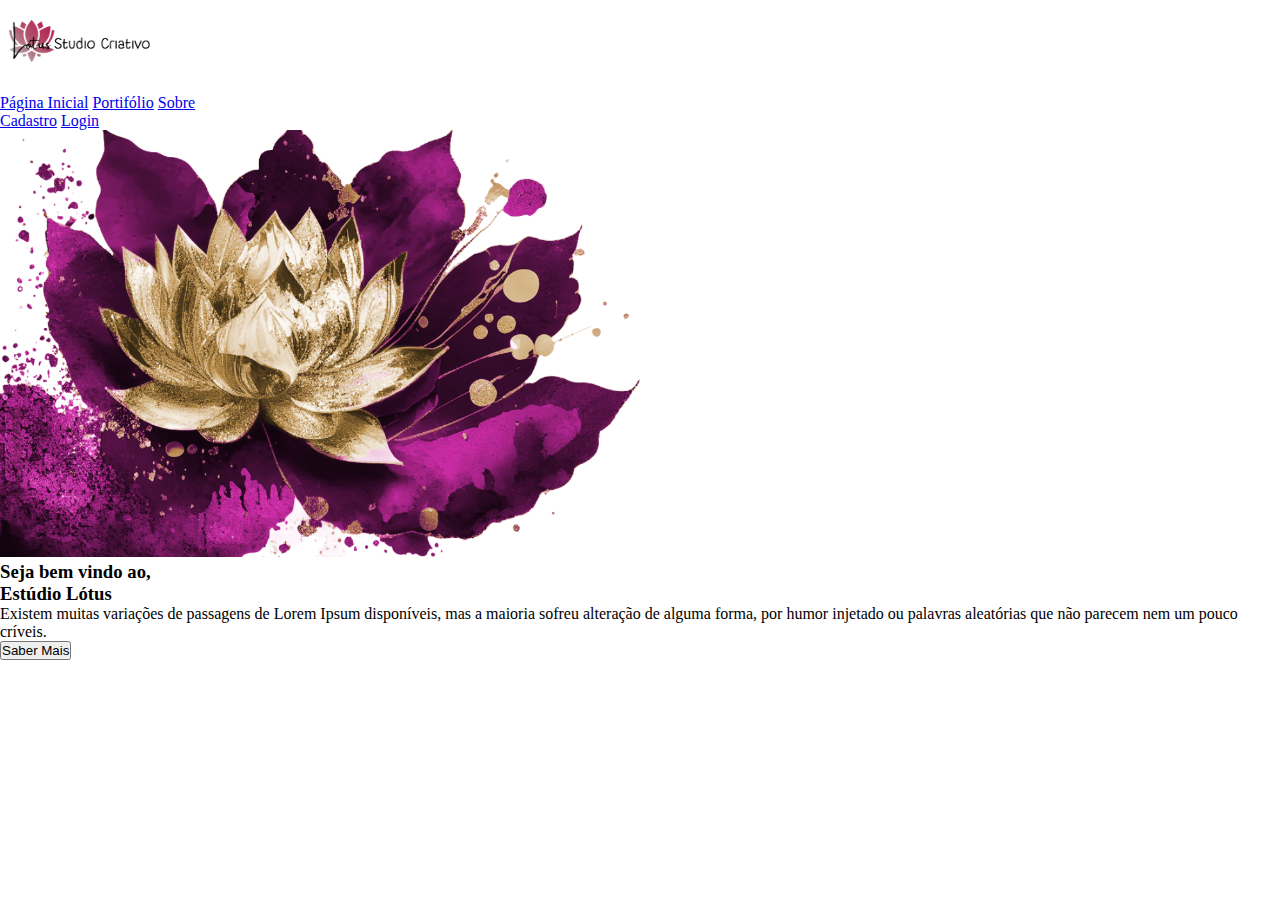
==== index.html @ 9fbbcd8c "Criando o HTML de todas as páginas" ====
<!DOCTYPE html>
<html lang="pt-br">
  <head>
    <meta charset="UTF-8" />
    <meta http-equiv="X-UA-Compatible" content="IE=edge" />
    <meta name="viewport" content="width=device-width, initial-scale=1.0" />
    <link rel="stylesheet" href="styles/style.css" />
    <link
      rel="shortcut icon"
      href="contents/imgs/Icon.png"
      type="image/x-icon" />
    <title>Studio Lótus</title>
  </head>
  <body>
    <main id="conteudo-tela">
      <nav id="cabecalho">
        <div class="cabecalho-item" id="cabecalho-esquerda">
          <img
            src="contents/imgs/cabecalho1.png"
            alt="imagem-cabecalho"
            id="img-hdr" />
        </div>
        <div class="cabecalho-item" id="cabecalho-centro">
          <a href="/index.html">Página Inicial</a>
          <a href="paginas/portifolio.html">Portifólio</a>
          <a href="/paginas/sobre.html">Sobre</a>
        </div>
        <div class="cabecalho-item" id="cabecalho-direita">
          <a href="/paginas/cadastro.html">Cadastro</a>
          <a href="/paginas/login.html">Login</a>
        </div>
      </nav>
      <section id="conteudo-escrito">
        <div id="conteudo-img">
          <img
            src="contents/imgs/imagemFundo.png"
            alt="flor-de-fundo"
            id="img-tela" />
        </div>
        <div id="conteuto-txt">
          <div id="txt-btn">
            <h3 id="txt-title">
              Seja bem vindo ao, <br />
              <span>Estúdio Lótus</span>
            </h3>
            <p id="txt-body">
              Existem muitas variações de passagens de Lorem Ipsum disponíveis,
              mas a maioria sofreu alteração de alguma forma, por humor injetado
              ou palavras aleatórias que não parecem nem um pouco críveis.
            </p>
          </div>
          <div id="txt-btn">
            <button id="txt-btn">Saber Mais</button>
          </div>
        </div>
      </section>
    </main>
  </body>
</html>
---- styles/style.css ----
* {
  margin: 0;
  padding: 0;
  box-sizing: border-box;
}

#img-hdr {
  width: 10rem;
}

#img-tela {
  width: 40rem;
}

#img-footer{
  width: 20rem;
}
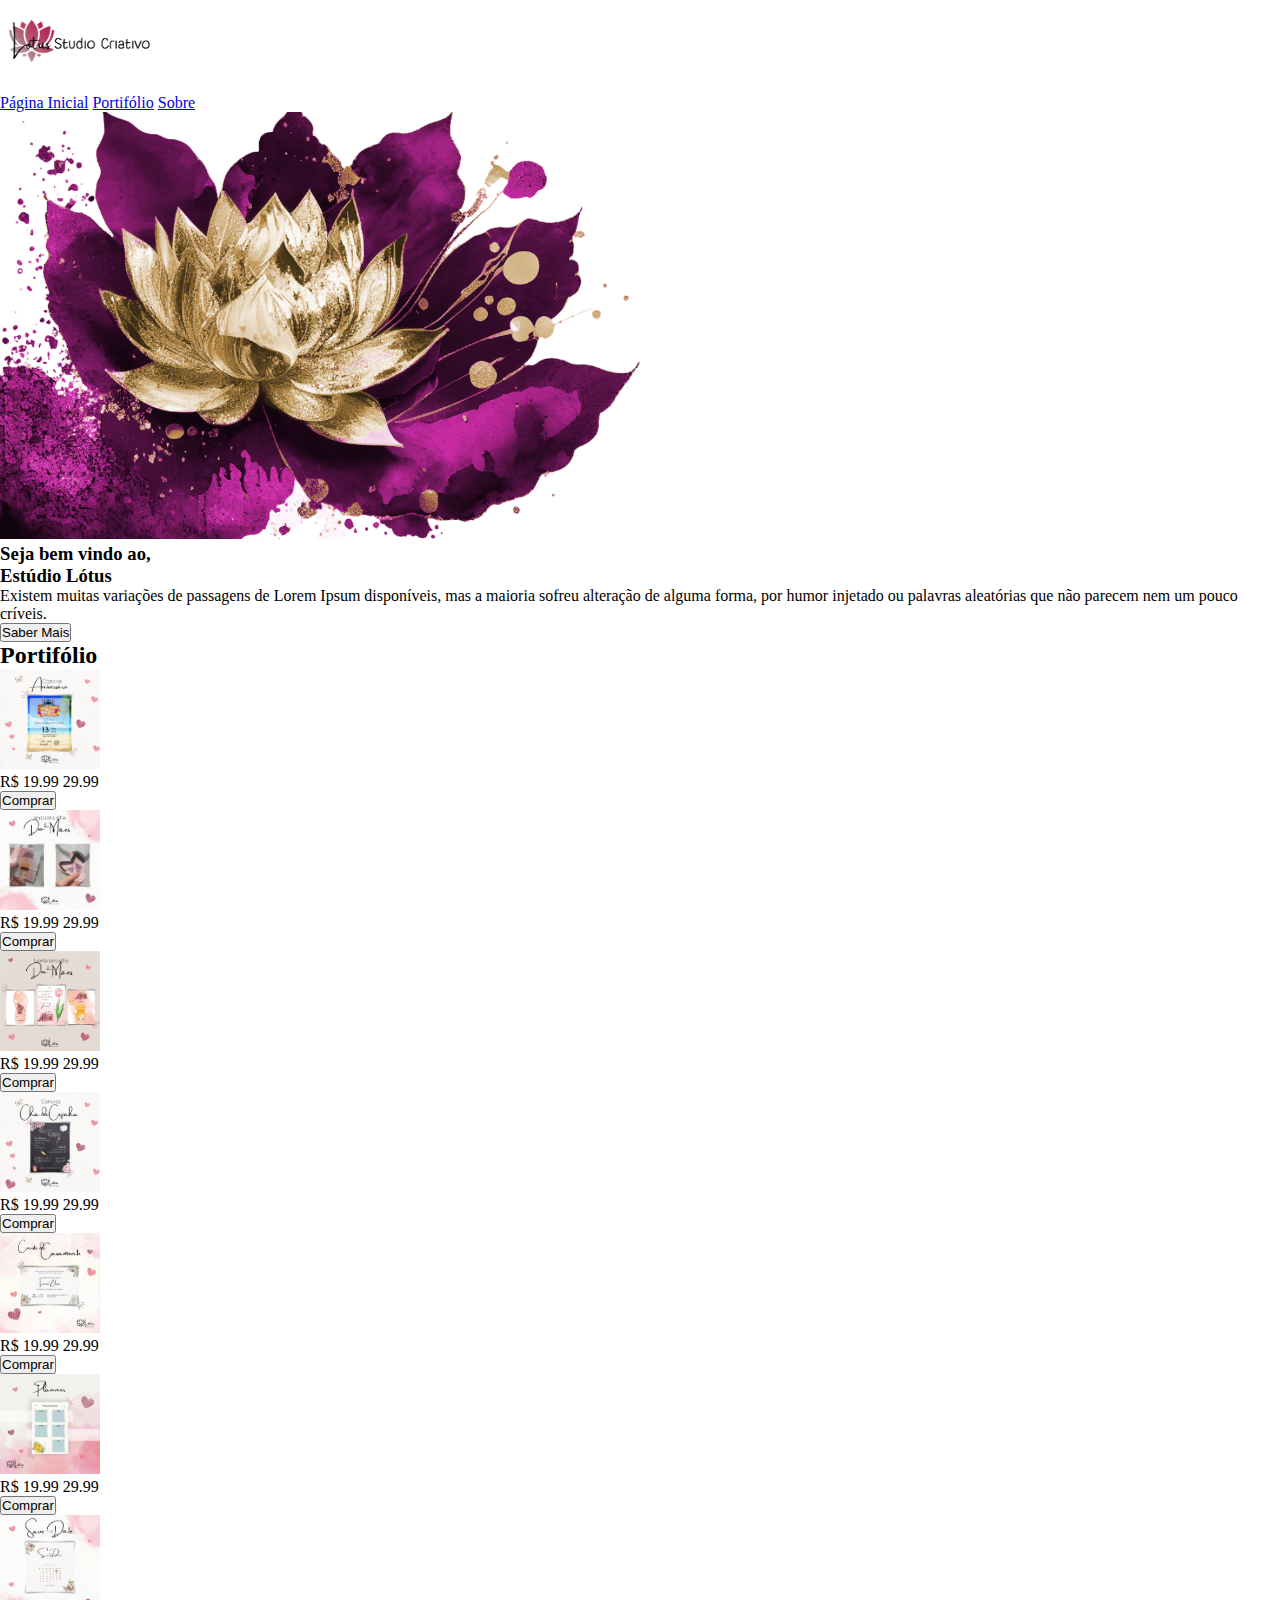
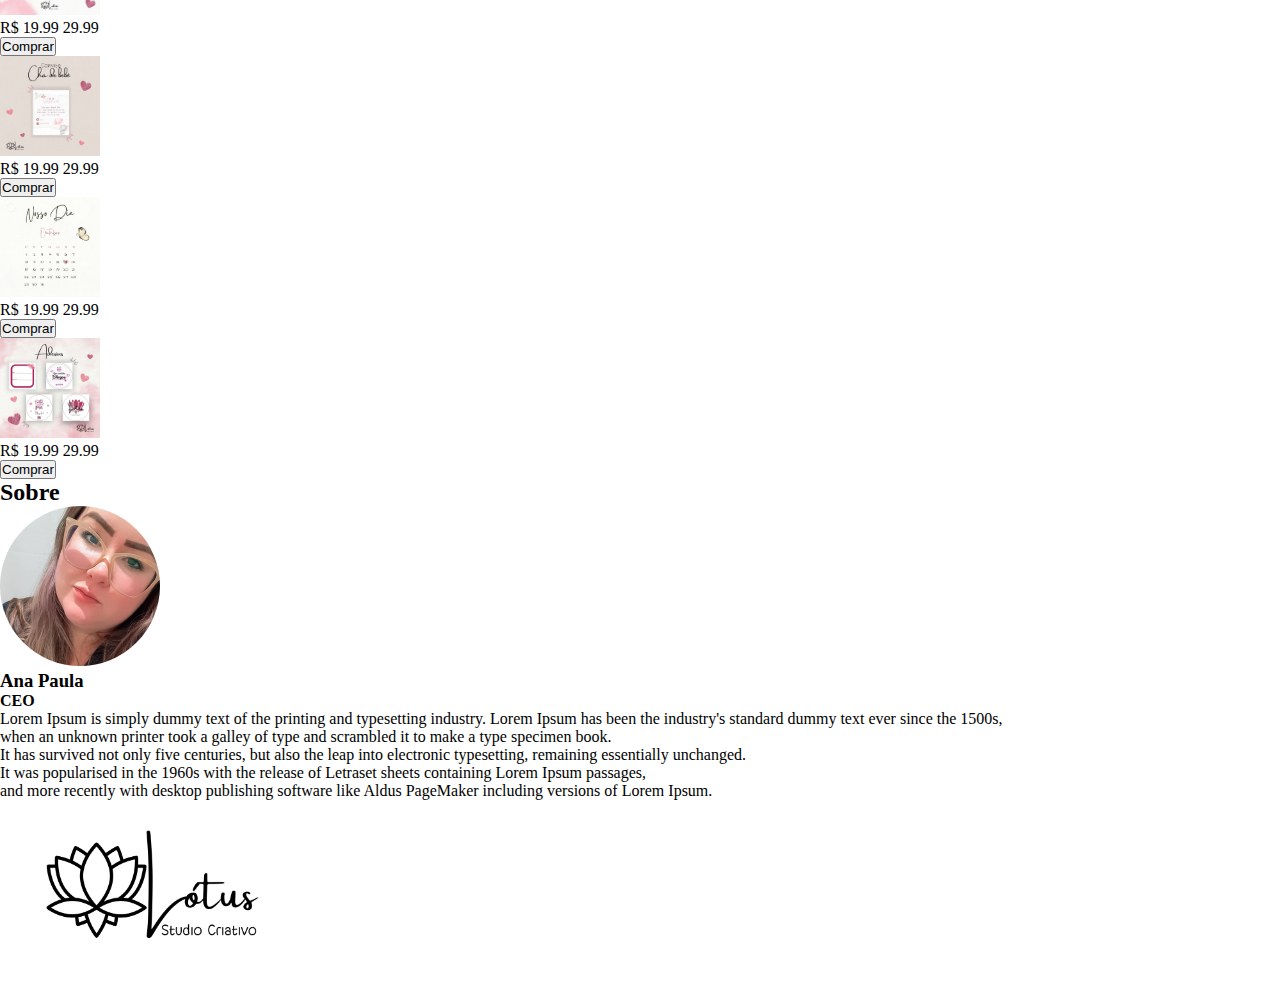
==== commit 66a16560: "atualizações" ====
--- a/index.html
+++ b/index.html
@@ -9,27 +9,41 @@
       rel="shortcut icon"
       href="contents/imgs/Icon.png"
       type="image/x-icon" />
+    <link
+      rel="stylesheet"
+      href="https://cdnjs.cloudflare.com/ajax/libs/font-awesome/6.4.0/css/all.min.css"
+      integrity="sha512-iecdLmaskl7CVkqkXNQ/ZH/XLlvWZOJyj7Yy7tcenmpD1ypASozpmT/E0iPtmFIB46ZmdtAc9eNBvH0H/ZpiBw=="
+      crossorigin="anonymous"
+      referrerpolicy="no-referrer" />
     <title>Studio Lótus</title>
   </head>
   <body>
-    <main id="conteudo-tela">
-      <nav id="cabecalho">
-        <div class="cabecalho-item" id="cabecalho-esquerda">
-          <img
-            src="contents/imgs/cabecalho1.png"
-            alt="imagem-cabecalho"
-            id="img-hdr" />
-        </div>
-        <div class="cabecalho-item" id="cabecalho-centro">
-          <a href="/index.html">Página Inicial</a>
-          <a href="paginas/portifolio.html">Portifólio</a>
-          <a href="/paginas/sobre.html">Sobre</a>
-        </div>
-        <div class="cabecalho-item" id="cabecalho-direita">
-          <a href="/paginas/cadastro.html">Cadastro</a>
-          <a href="/paginas/login.html">Login</a>
-        </div>
-      </nav>
+    <div id="conteudo-tela">
+      <!--Cabeçalho-->
+      <header id="cabecalho">
+        <nav id="cabecalho-menu">
+          <div class="cabecalho-item" id="cabecalho-esquerda">
+            <img
+              src="contents/imgs/cabecalho1.png"
+              alt="imagem-cabecalho"
+              id="img-hdr" />
+          </div>
+          <div class="cabecalho-item" id="cabecalho-centro">
+            <a href="index.html#cabecalho">Página Inicial</a>
+            <a href="index.html#conteudo-portifolio">Portifólio</a>
+            <a href="index.html#conteudo-sobre">Sobre</a>
+          </div>
+          <div class="cabecalho-item" id="cabecalho-direita">
+            <a href="https://www.instagram.com/sc.lotus/"
+              ><i class="fa-brands fa-instagram"></i
+            ></a>
+            <a href="https://br.pinterest.com/lotustudio/"
+              ><i class="fa-brands fa-pinterest"></i
+            ></a>
+          </div>
+        </nav>
+      </header>
+      <!--Tela de Inicio-->
       <section id="conteudo-escrito">
         <div id="conteudo-img">
           <img
@@ -54,6 +68,133 @@
           </div>
         </div>
       </section>
-    </main>
+      <!--Portifólio-->
+      <section id="conteudo-portifolio">
+        <h2>Portifólio</h2>
+        <div class="card-item">
+          <div class="card-img">
+            <img src="/contents/imgs/portifolio1.jpg" alt="" class="item" />
+          </div>
+          <div>
+            <p>R$ 19.99 <span>29.99</span></p>
+            <button>Comprar</button>
+          </div>
+        </div>
+        <div class="card-item">
+          <div class="card-img">
+            <img src="/contents/imgs/portifolio2.jpg" alt="" class="item" />
+          </div>
+          <div>
+            <p>R$ 19.99 <span>29.99</span></p>
+            <button>Comprar</button>
+          </div>
+        </div>
+        <div class="card-item">
+          <div class="card-img">
+            <img src="/contents/imgs/portifolio3.jpg" alt="" class="item" />
+          </div>
+          <div>
+            <p>R$ 19.99 <span>29.99</span></p>
+            <button>Comprar</button>
+          </div>
+        </div>
+        <div class="card-item">
+          <div class="card-img">
+            <img src="/contents/imgs/portifolio4.jpg" alt="" class="item" />
+          </div>
+          <div>
+            <p>R$ 19.99 <span>29.99</span></p>
+            <button>Comprar</button>
+          </div>
+        </div>
+        <div class="card-item">
+          <div class="card-img">
+            <img src="/contents/imgs/portifolio5.jpg" alt="" class="item" />
+          </div>
+          <div>
+            <p>R$ 19.99 <span>29.99</span></p>
+            <button>Comprar</button>
+          </div>
+        </div>
+        <div class="card-item">
+          <div class="card-img">
+            <img src="/contents/imgs/portifolio6.jpg" alt="" class="item" />
+          </div>
+          <div>
+            <p>R$ 19.99 <span>29.99</span></p>
+            <button>Comprar</button>
+          </div>
+        </div>
+        <div class="card-item">
+          <div class="card-img">
+            <img src="/contents/imgs/portifolio7.jpg" alt="" class="item" />
+          </div>
+          <div>
+            <p>R$ 19.99 <span>29.99</span></p>
+            <button>Comprar</button>
+          </div>
+        </div>
+        <div class="card-item">
+          <div class="card-img">
+            <img src="/contents/imgs/portifolio8.jpg" alt="" class="item" />
+          </div>
+          <div>
+            <p>R$ 19.99 <span>29.99</span></p>
+            <button>Comprar</button>
+          </div>
+        </div>
+        <div class="card-item">
+          <div class="card-img">
+            <img src="/contents/imgs/portifolio9.jpg" alt="" class="item" />
+          </div>
+          <div>
+            <p>R$ 19.99 <span>29.99</span></p>
+            <button>Comprar</button>
+          </div>
+        </div>
+        <div class="card-item">
+          <div class="card-img">
+            <img src="/contents/imgs/portifolio10.jpg" alt="" class="item" />
+          </div>
+          <div>
+            <p>R$ 19.99 <span>29.99</span></p>
+            <button>Comprar</button>
+          </div>
+        </div>
+      </section>
+      <!--Sobre-->
+      <section id="conteudo-sobre">
+        <h2>Sobre</h2>
+        <div id="sobre-apresentacao">
+          <img
+            src="/contents/imgs/img-sobre.jpg"
+            alt="iamagem-sobre"
+            id="img-sobre" />
+          <h3>Ana Paula</h3>
+          <h4>CEO</h4>
+        </div>
+        <div>
+          <p>
+            Lorem Ipsum is simply dummy text of the printing and typesetting
+            industry. Lorem Ipsum has been the industry's standard dummy text
+            ever since the 1500s,<br />
+            when an unknown printer took a galley of type and scrambled it to
+            make a type specimen book.<br />
+            It has survived not only five centuries, but also the leap into
+            electronic typesetting, remaining essentially unchanged.<br />
+            It was popularised in the 1960s with the release of Letraset sheets
+            containing Lorem Ipsum passages, <br />
+            and more recently with desktop publishing software like Aldus
+            PageMaker including versions of Lorem Ipsum.
+          </p>
+        </div>
+      </section>
+      <footer id="rodape">
+        <img
+          src="/contents/imgs/rodape1.png"
+          alt="Estudio-Lotus"
+          id="img-footer" />
+      </footer>
+    </div>
   </body>
 </html>
--- a/styles/style.css
+++ b/styles/style.css
@@ -14,4 +14,13 @@
 
 #img-footer{
   width: 20rem;
-}+}
+
+.item {
+  width: 100px;
+}
+
+#img-sobre{
+  width: 10rem;
+  border-radius: 100%;
+}
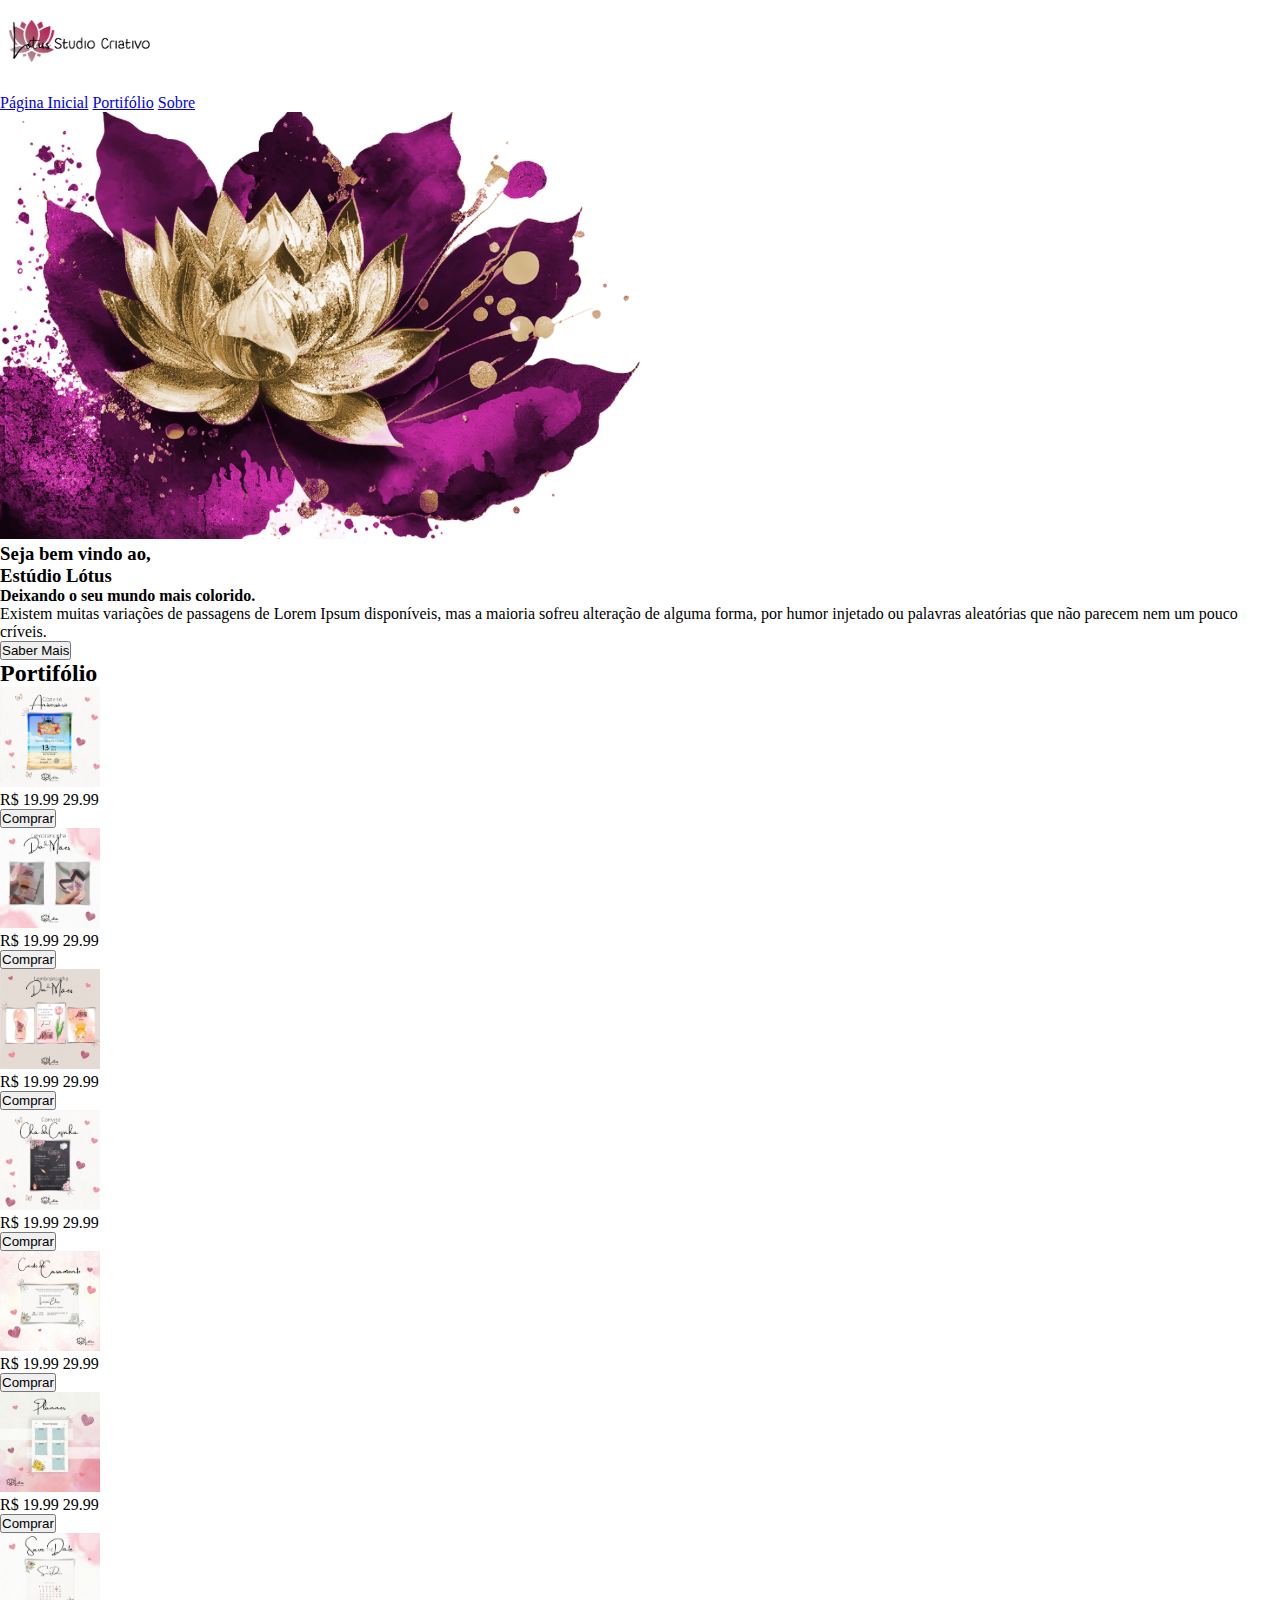
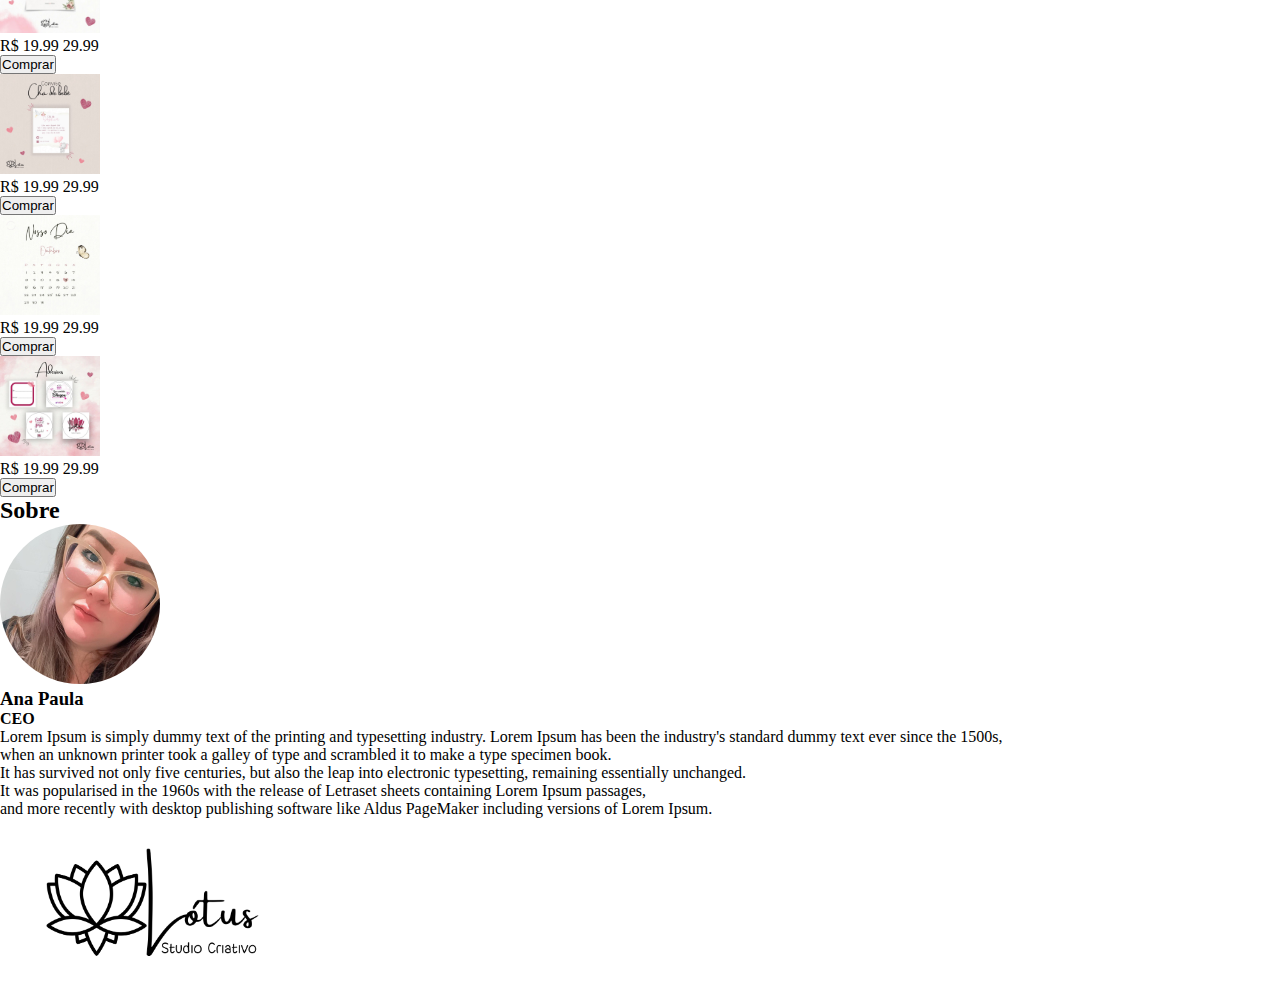
==== commit f2d7fefc: "Finalizado o HTML" ====
--- a/index.html
+++ b/index.html
@@ -4,17 +4,32 @@
     <meta charset="UTF-8" />
     <meta http-equiv="X-UA-Compatible" content="IE=edge" />
     <meta name="viewport" content="width=device-width, initial-scale=1.0" />
+    <!--Link-CSS-->
     <link rel="stylesheet" href="styles/style.css" />
+    <!--Link-Icon-->
     <link
       rel="shortcut icon"
       href="contents/imgs/Icon.png"
       type="image/x-icon" />
+    <!--Link-Font-Awesome-->
     <link
       rel="stylesheet"
       href="https://cdnjs.cloudflare.com/ajax/libs/font-awesome/6.4.0/css/all.min.css"
       integrity="sha512-iecdLmaskl7CVkqkXNQ/ZH/XLlvWZOJyj7Yy7tcenmpD1ypASozpmT/E0iPtmFIB46ZmdtAc9eNBvH0H/ZpiBw=="
       crossorigin="anonymous"
       referrerpolicy="no-referrer" />
+    <!--Fonte-Roboto-->
+    <link rel="preconnect" href="https://fonts.googleapis.com" />
+    <link rel="preconnect" href="https://fonts.gstatic.com" crossorigin />
+    <link
+      href="https://fonts.googleapis.com/css2?family=Roboto:wght@100;300;400;500;700;900&display=swap"
+      rel="stylesheet" />
+    <!--FonteiPoppins-->
+    <link rel="preconnect" href="https://fonts.googleapis.com" />
+    <link rel="preconnect" href="https://fonts.gstatic.com" crossorigin />
+    <link
+      href="https://fonts.googleapis.com/css2?family=Poppins:wght@100;200;300;400;500;600;700;800;900&display=swap"
+      rel="stylesheet" />
     <title>Studio Lótus</title>
   </head>
   <body>
@@ -33,12 +48,15 @@
             <a href="index.html#conteudo-portifolio">Portifólio</a>
             <a href="index.html#conteudo-sobre">Sobre</a>
           </div>
-          <div class="cabecalho-item" id="cabecalho-direita">
-            <a href="https://www.instagram.com/sc.lotus/"
+          <div class="cabecalho-redes-sociais" id="cabecalho-direita">
+            <a href="https://www.instagram.com/sc.lotus/" id="item-instagram"
               ><i class="fa-brands fa-instagram"></i
             ></a>
-            <a href="https://br.pinterest.com/lotustudio/"
+            <a href="https://br.pinterest.com/lotustudio/" id="item-pinterest"
               ><i class="fa-brands fa-pinterest"></i
+            ></a>
+            <a href="https://wa.me/qr/57NYQWZFZSAOL1" id="item-pinterest"
+              ><i class="fa-brands fa-whatsapp"></i
             ></a>
           </div>
         </nav>
@@ -57,6 +75,7 @@
               Seja bem vindo ao, <br />
               <span>Estúdio Lótus</span>
             </h3>
+            <h4>Deixando o seu mundo mais colorido.</h4>
             <p id="txt-body">
               Existem muitas variações de passagens de Lorem Ipsum disponíveis,
               mas a maioria sofreu alteração de alguma forma, por humor injetado
--- a/styles/style.css
+++ b/styles/style.css
@@ -1,3 +1,9 @@
+:root{
+  --Font-Titulos: 'Roboto', sans-serif;
+  --Font-Corpo: 'Poppins', sans-serif;
+}
+
+
 * {
   margin: 0;
   padding: 0;
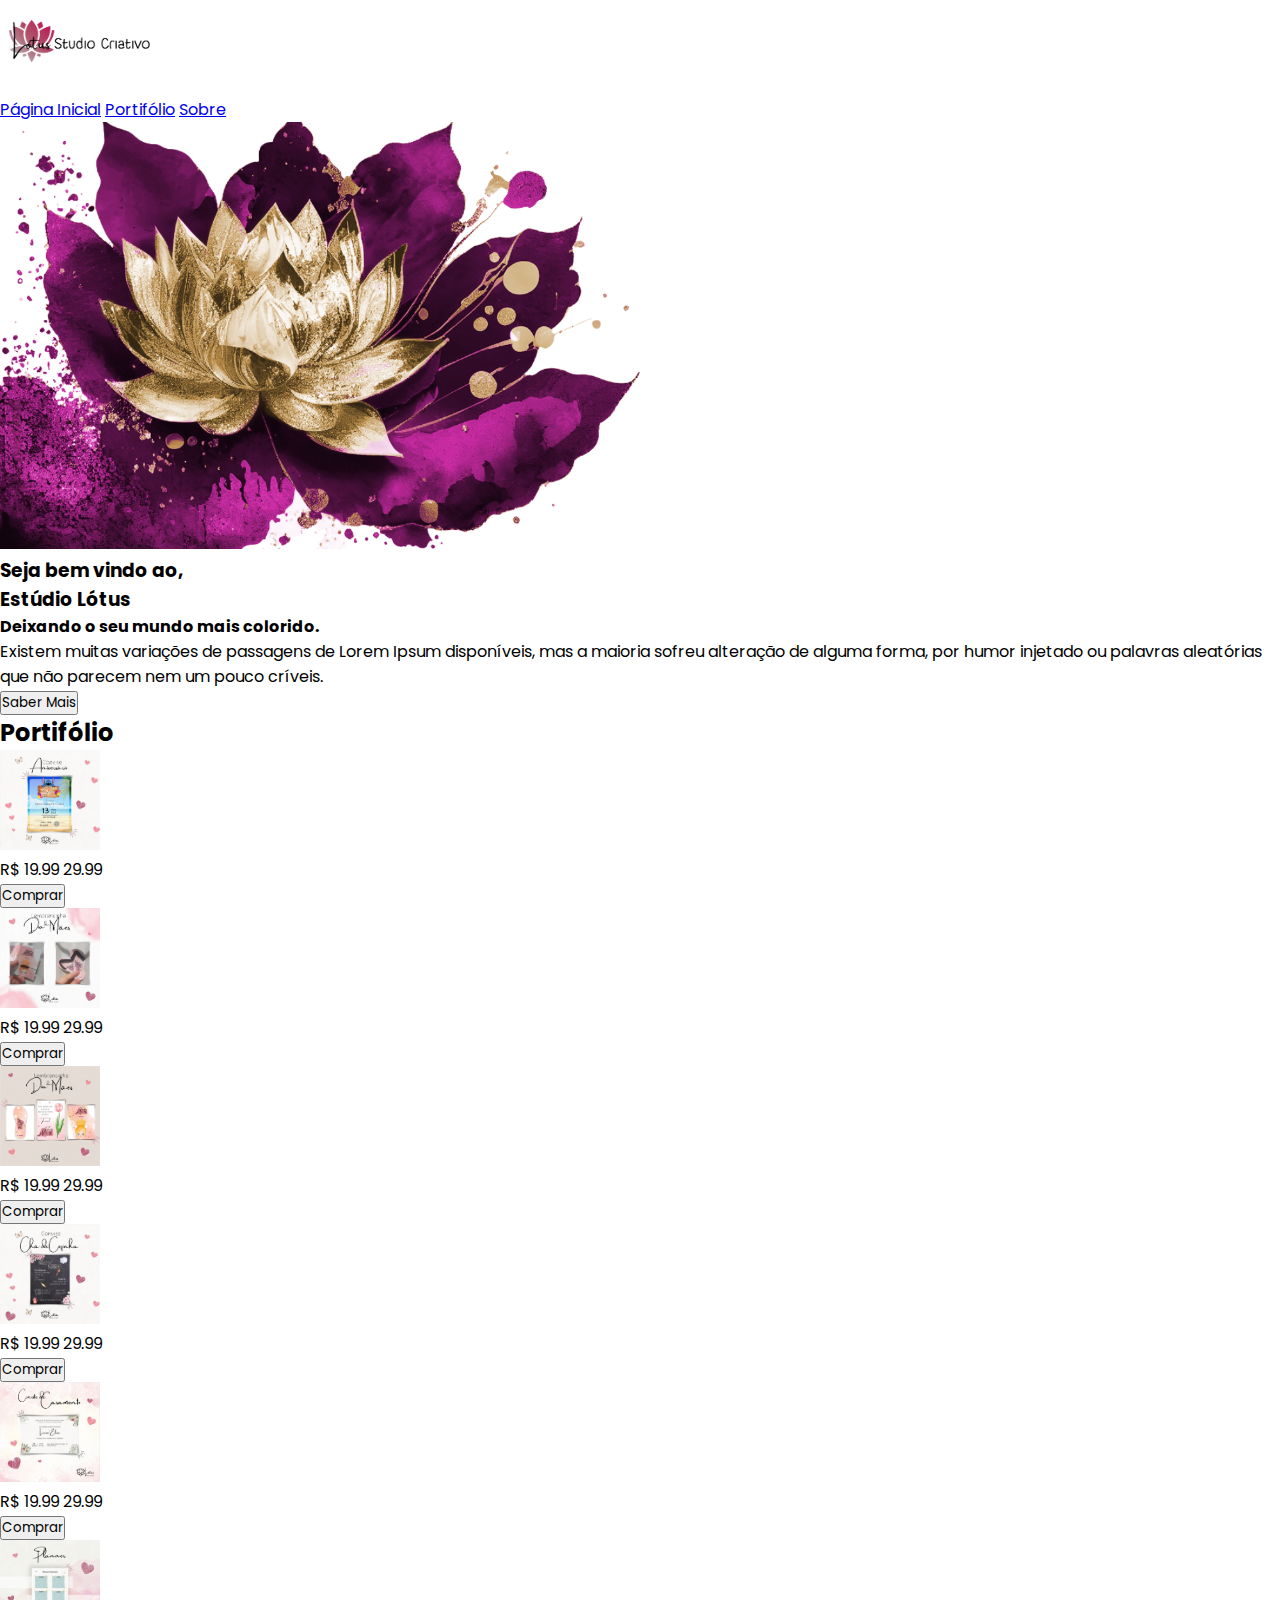
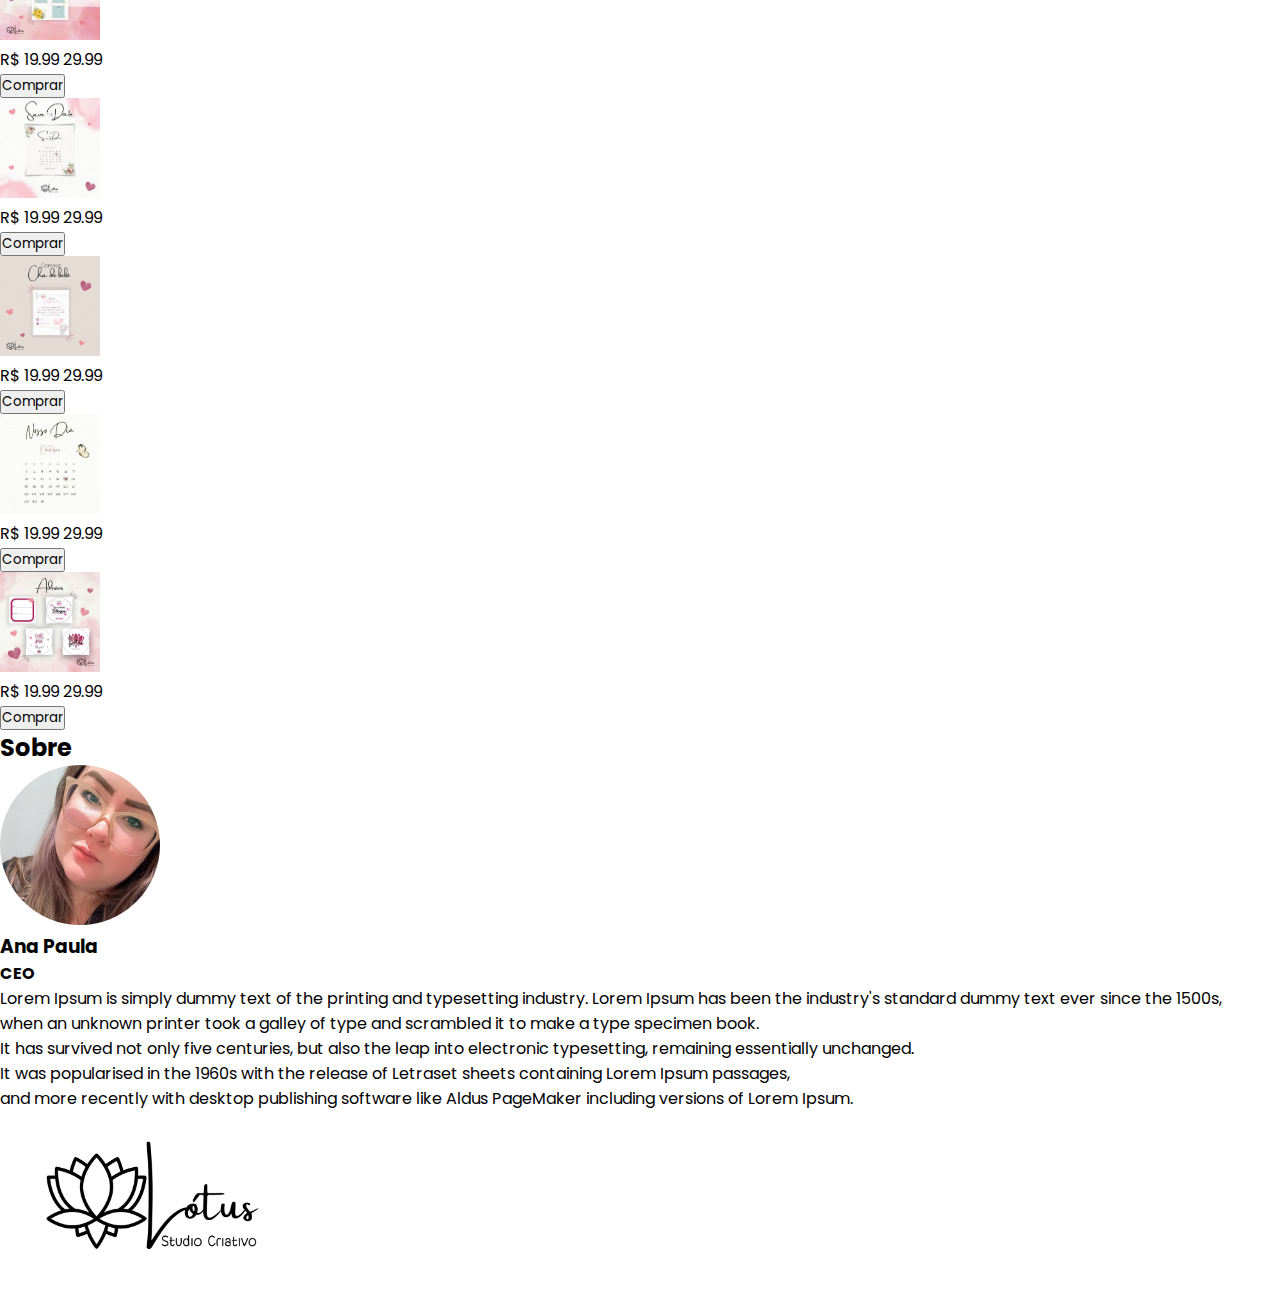
==== commit 4f079d75: "Final-html" ====
--- a/index.html
+++ b/index.html
@@ -34,59 +34,63 @@
   </head>
   <body>
     <div id="conteudo-tela">
-      <!--Cabeçalho-->
-      <header id="cabecalho">
-        <nav id="cabecalho-menu">
-          <div class="cabecalho-item" id="cabecalho-esquerda">
+      <!--Conteúdo-da-tela-inicial-->
+      <main id="conteudo-principal">
+        <!--Cabeçalho-->
+        <header id="cabecalho">
+          <nav id="cabecalho-menu">
+            <div class="cabecalho-item" id="cabecalho-esquerda">
+              <img
+                src="contents/imgs/cabecalho1.png"
+                alt="imagem-cabecalho"
+                id="img-hdr" />
+            </div>
+            <div class="cabecalho-item" id="cabecalho-centro">
+              <a href="index.html#cabecalho">Página Inicial</a>
+              <a href="index.html#conteudo-portifolio">Portifólio</a>
+              <a href="index.html#conteudo-sobre">Sobre</a>
+            </div>
+            <div class="cabecalho-redes-sociais" id="cabecalho-direita">
+              <a href="https://www.instagram.com/sc.lotus/" id="item-instagram"
+                ><i class="fa-brands fa-instagram"></i
+              ></a>
+              <a href="https://br.pinterest.com/lotustudio/" id="item-pinterest"
+                ><i class="fa-brands fa-pinterest"></i
+              ></a>
+              <a href="https://wa.me/qr/57NYQWZFZSAOL1" id="item-pinterest"
+                ><i class="fa-brands fa-whatsapp"></i
+              ></a>
+            </div>
+          </nav>
+        </header>
+        <!--Tela de Inicio-->
+        <section id="conteudo-escrito">
+          <div id="conteudo-img">
             <img
-              src="contents/imgs/cabecalho1.png"
-              alt="imagem-cabecalho"
-              id="img-hdr" />
-          </div>
-          <div class="cabecalho-item" id="cabecalho-centro">
-            <a href="index.html#cabecalho">Página Inicial</a>
-            <a href="index.html#conteudo-portifolio">Portifólio</a>
-            <a href="index.html#conteudo-sobre">Sobre</a>
-          </div>
-          <div class="cabecalho-redes-sociais" id="cabecalho-direita">
-            <a href="https://www.instagram.com/sc.lotus/" id="item-instagram"
-              ><i class="fa-brands fa-instagram"></i
-            ></a>
-            <a href="https://br.pinterest.com/lotustudio/" id="item-pinterest"
-              ><i class="fa-brands fa-pinterest"></i
-            ></a>
-            <a href="https://wa.me/qr/57NYQWZFZSAOL1" id="item-pinterest"
-              ><i class="fa-brands fa-whatsapp"></i
-            ></a>
-          </div>
-        </nav>
-      </header>
-      <!--Tela de Inicio-->
-      <section id="conteudo-escrito">
-        <div id="conteudo-img">
-          <img
-            src="contents/imgs/imagemFundo.png"
-            alt="flor-de-fundo"
-            id="img-tela" />
-        </div>
-        <div id="conteuto-txt">
-          <div id="txt-btn">
-            <h3 id="txt-title">
-              Seja bem vindo ao, <br />
-              <span>Estúdio Lótus</span>
-            </h3>
-            <h4>Deixando o seu mundo mais colorido.</h4>
-            <p id="txt-body">
-              Existem muitas variações de passagens de Lorem Ipsum disponíveis,
-              mas a maioria sofreu alteração de alguma forma, por humor injetado
-              ou palavras aleatórias que não parecem nem um pouco críveis.
-            </p>
-          </div>
-          <div id="txt-btn">
-            <button id="txt-btn">Saber Mais</button>
-          </div>
-        </div>
-      </section>
+              src="contents/imgs/imagemFundo.png"
+              alt="flor-de-fundo"
+              id="img-tela" />
+          </div>
+          <div id="conteuto-txt">
+            <div id="txt-btn">
+              <h3 id="txt-title">
+                Seja bem vindo ao, <br />
+                <span>Estúdio Lótus</span>
+              </h3>
+              <h4>Deixando o seu mundo mais colorido.</h4>
+              <p id="txt-body">
+                Existem muitas variações de passagens de Lorem Ipsum
+                disponíveis, mas a maioria sofreu alteração de alguma forma, por
+                humor injetado ou palavras aleatórias que não parecem nem um
+                pouco críveis.
+              </p>
+            </div>
+            <div id="txt-btn">
+              <button id="txt-btn">Saber Mais</button>
+            </div>
+          </div>
+        </section>
+      </main>
       <!--Portifólio-->
       <section id="conteudo-portifolio">
         <h2>Portifólio</h2>
--- a/styles/style.css
+++ b/styles/style.css
@@ -1,13 +1,13 @@
-:root{
-  --Font-Titulos: 'Roboto', sans-serif;
-  --Font-Corpo: 'Poppins', sans-serif;
+:root {
+  --Font-Titulos: "Roboto", sans-serif;
+  --Font-Corpo: "Poppins", sans-serif;
 }
-
 
 * {
   margin: 0;
   padding: 0;
   box-sizing: border-box;
+  font-family: var(--Font-Corpo);
 }
 
 #img-hdr {
@@ -18,7 +18,7 @@
   width: 40rem;
 }
 
-#img-footer{
+#img-footer {
   width: 20rem;
 }
 
@@ -26,7 +26,7 @@
   width: 100px;
 }
 
-#img-sobre{
+#img-sobre {
   width: 10rem;
   border-radius: 100%;
 }
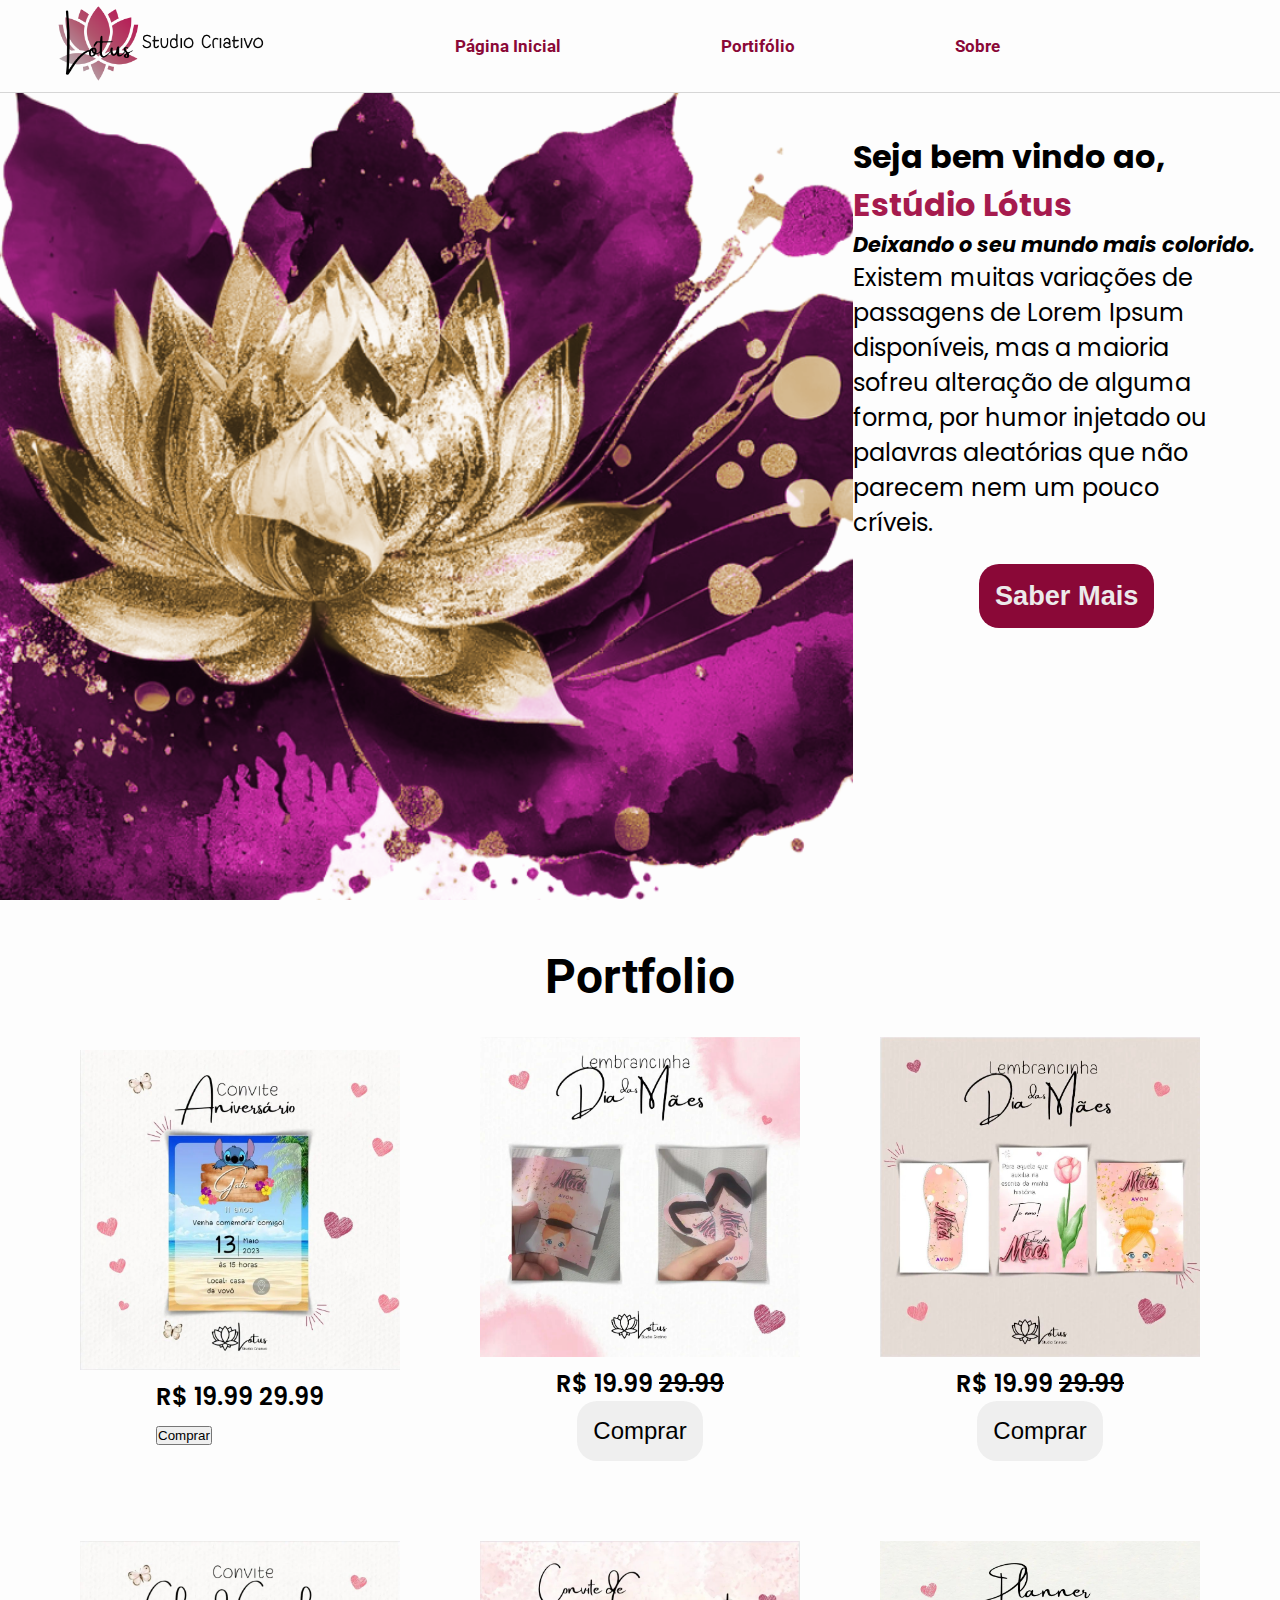
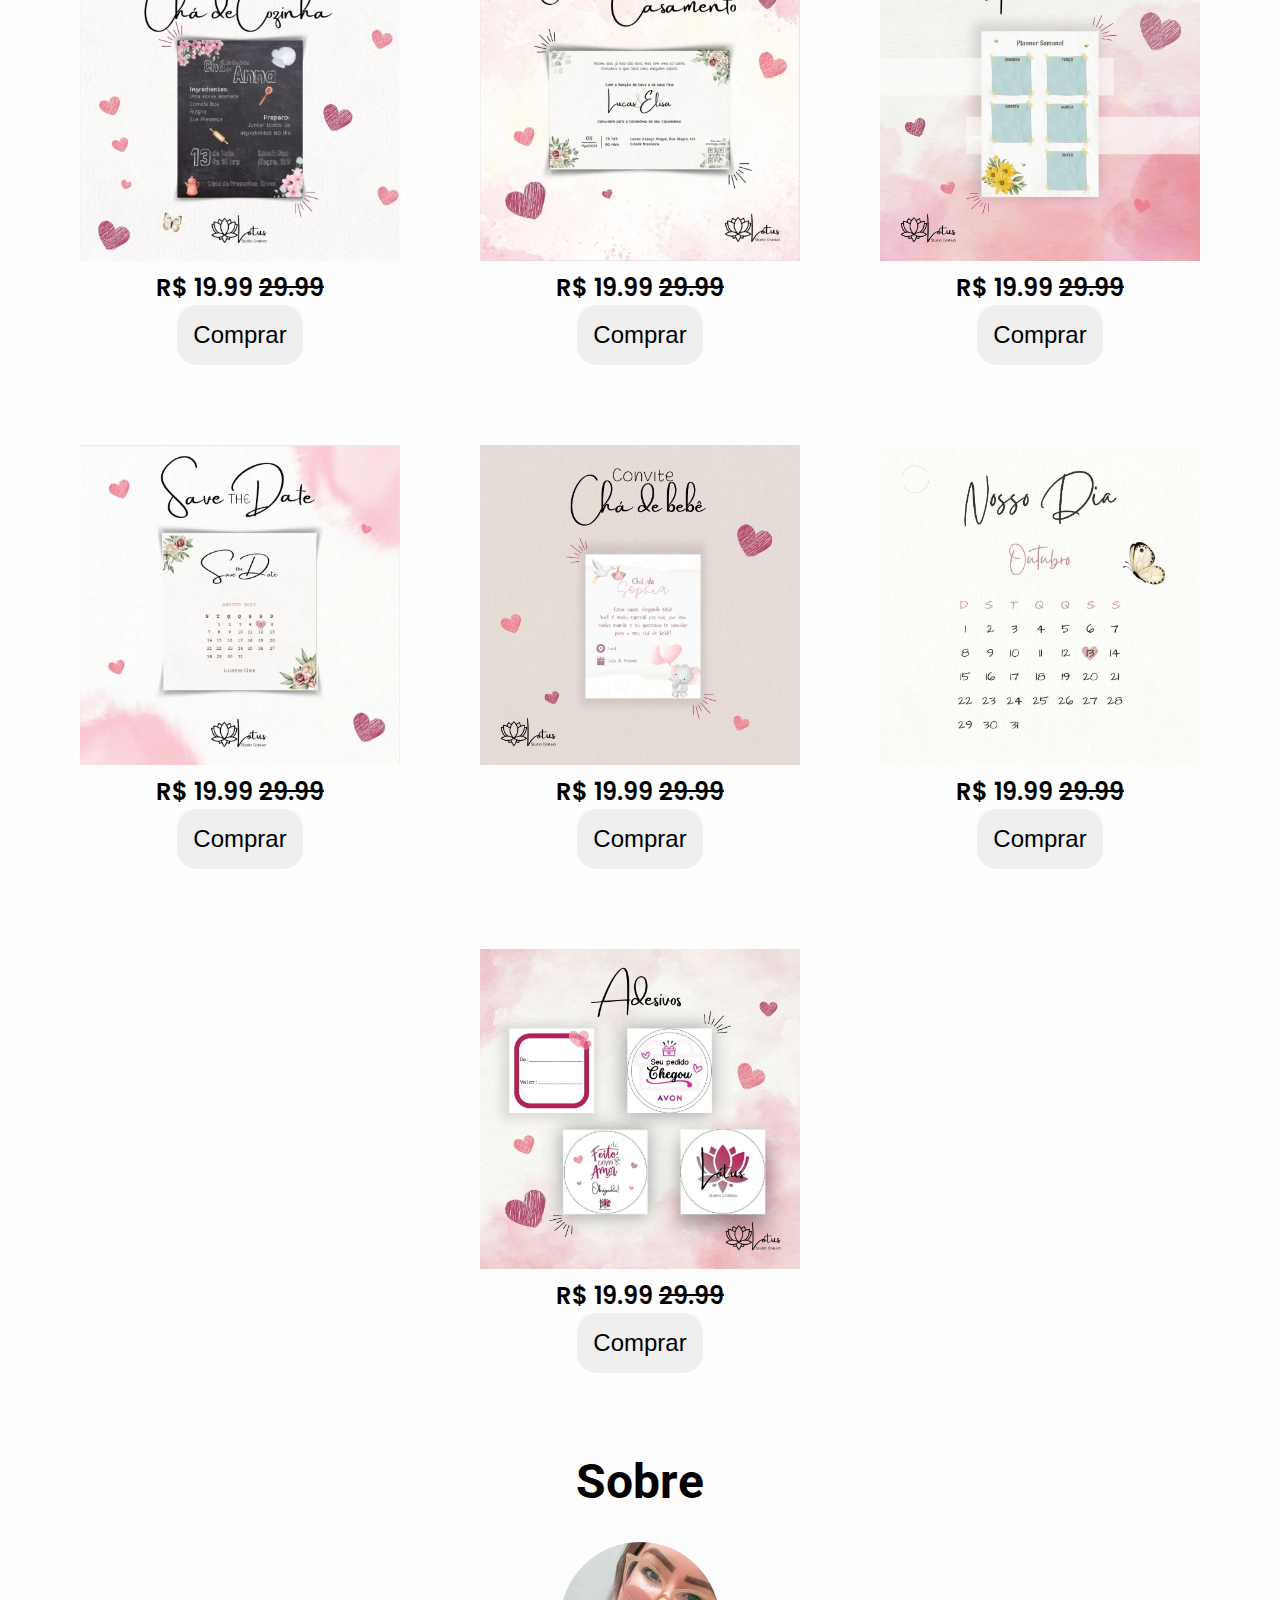
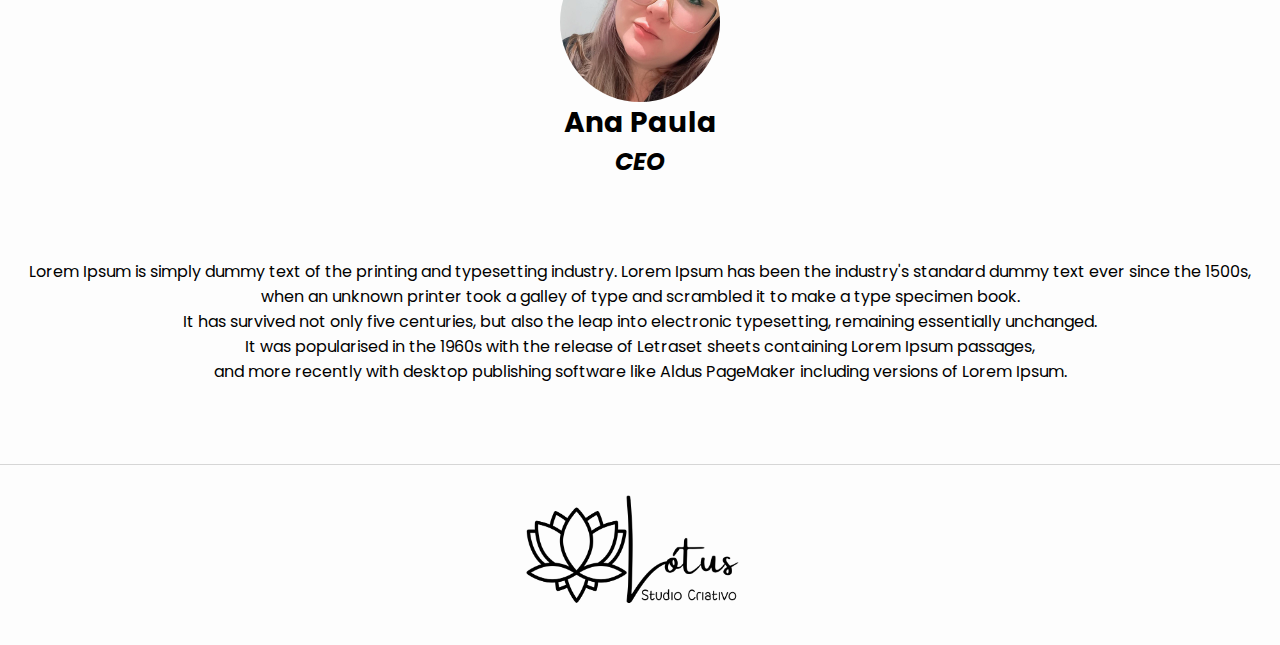
==== commit 08198936: "css terminado" ====
--- a/index.html
+++ b/index.html
@@ -41,23 +41,36 @@
           <nav id="cabecalho-menu">
             <div class="cabecalho-item" id="cabecalho-esquerda">
               <img
-                src="contents/imgs/cabecalho1.png"
+                src="contents/imgs/cabecalho3.png"
                 alt="imagem-cabecalho"
                 id="img-hdr" />
             </div>
             <div class="cabecalho-item" id="cabecalho-centro">
-              <a href="index.html#cabecalho">Página Inicial</a>
-              <a href="index.html#conteudo-portifolio">Portifólio</a>
-              <a href="index.html#conteudo-sobre">Sobre</a>
+              <a href="index.html#cabecalho" class="menu-itens"
+                >Página Inicial</a
+              >
+              <a href="index.html#conteudo-portifolio" class="menu-itens"
+                >Portifólio</a
+              >
+              <a href="index.html#conteudo-sobre" class="menu-itens">Sobre</a>
             </div>
             <div class="cabecalho-redes-sociais" id="cabecalho-direita">
-              <a href="https://www.instagram.com/sc.lotus/" id="item-instagram"
+              <a
+                href="https://www.instagram.com/sc.lotus/"
+                target="_blank"
+                id="item-instagram"
                 ><i class="fa-brands fa-instagram"></i
               ></a>
-              <a href="https://br.pinterest.com/lotustudio/" id="item-pinterest"
+              <a
+                href="https://br.pinterest.com/lotustudio/"
+                target="_blank"
+                id="item-pinterest"
                 ><i class="fa-brands fa-pinterest"></i
               ></a>
-              <a href="https://wa.me/qr/57NYQWZFZSAOL1" id="item-pinterest"
+              <a
+                href="https://wa.me/qr/57NYQWZFZSAOL1"
+                target="_blank"
+                id="item-pinterest"
                 ><i class="fa-brands fa-whatsapp"></i
               ></a>
             </div>
@@ -65,123 +78,124 @@
         </header>
         <!--Tela de Inicio-->
         <section id="conteudo-escrito">
-          <div id="conteudo-img">
-            <img
-              src="contents/imgs/imagemFundo.png"
-              alt="flor-de-fundo"
-              id="img-tela" />
-          </div>
-          <div id="conteuto-txt">
+          <div id="conteudo-img"></div>
+          <div id="conteudo-txt">
+            <div id="txt-content">
+              <div>
+                <h3 id="txt-title">
+                  Seja bem vindo ao, <br />
+                  <span>Estúdio Lótus</span>
+                </h3>
+                <h4>Deixando o seu mundo mais colorido.</h4>
+              </div>
+              <div>
+                <p id="txt-body">
+                  Existem muitas variações de passagens de Lorem Ipsum
+                  disponíveis, mas a maioria sofreu alteração de alguma forma,
+                  por humor injetado ou palavras aleatórias que não parecem nem
+                  um pouco críveis.
+                </p>
+              </div>
+            </div>
             <div id="txt-btn">
-              <h3 id="txt-title">
-                Seja bem vindo ao, <br />
-                <span>Estúdio Lótus</span>
-              </h3>
-              <h4>Deixando o seu mundo mais colorido.</h4>
-              <p id="txt-body">
-                Existem muitas variações de passagens de Lorem Ipsum
-                disponíveis, mas a maioria sofreu alteração de alguma forma, por
-                humor injetado ou palavras aleatórias que não parecem nem um
-                pouco críveis.
-              </p>
-            </div>
-            <div id="txt-btn">
-              <button id="txt-btn">Saber Mais</button>
+              <button id="btn">Saber Mais</button>
             </div>
           </div>
         </section>
       </main>
       <!--Portifólio-->
-      <section id="conteudo-portifolio">
-        <h2>Portifólio</h2>
-        <div class="card-item">
-          <div class="card-img">
-            <img src="/contents/imgs/portifolio1.jpg" alt="" class="item" />
-          </div>
-          <div>
-            <p>R$ 19.99 <span>29.99</span></p>
-            <button>Comprar</button>
-          </div>
-        </div>
-        <div class="card-item">
-          <div class="card-img">
-            <img src="/contents/imgs/portifolio2.jpg" alt="" class="item" />
-          </div>
-          <div>
-            <p>R$ 19.99 <span>29.99</span></p>
-            <button>Comprar</button>
-          </div>
-        </div>
-        <div class="card-item">
-          <div class="card-img">
-            <img src="/contents/imgs/portifolio3.jpg" alt="" class="item" />
-          </div>
-          <div>
-            <p>R$ 19.99 <span>29.99</span></p>
-            <button>Comprar</button>
-          </div>
-        </div>
-        <div class="card-item">
-          <div class="card-img">
-            <img src="/contents/imgs/portifolio4.jpg" alt="" class="item" />
-          </div>
-          <div>
-            <p>R$ 19.99 <span>29.99</span></p>
-            <button>Comprar</button>
-          </div>
-        </div>
-        <div class="card-item">
-          <div class="card-img">
-            <img src="/contents/imgs/portifolio5.jpg" alt="" class="item" />
-          </div>
-          <div>
-            <p>R$ 19.99 <span>29.99</span></p>
-            <button>Comprar</button>
-          </div>
-        </div>
-        <div class="card-item">
-          <div class="card-img">
-            <img src="/contents/imgs/portifolio6.jpg" alt="" class="item" />
-          </div>
-          <div>
-            <p>R$ 19.99 <span>29.99</span></p>
-            <button>Comprar</button>
-          </div>
-        </div>
-        <div class="card-item">
-          <div class="card-img">
-            <img src="/contents/imgs/portifolio7.jpg" alt="" class="item" />
-          </div>
-          <div>
-            <p>R$ 19.99 <span>29.99</span></p>
-            <button>Comprar</button>
-          </div>
-        </div>
-        <div class="card-item">
-          <div class="card-img">
-            <img src="/contents/imgs/portifolio8.jpg" alt="" class="item" />
-          </div>
-          <div>
-            <p>R$ 19.99 <span>29.99</span></p>
-            <button>Comprar</button>
-          </div>
-        </div>
-        <div class="card-item">
-          <div class="card-img">
-            <img src="/contents/imgs/portifolio9.jpg" alt="" class="item" />
-          </div>
-          <div>
-            <p>R$ 19.99 <span>29.99</span></p>
-            <button>Comprar</button>
-          </div>
-        </div>
-        <div class="card-item">
-          <div class="card-img">
-            <img src="/contents/imgs/portifolio10.jpg" alt="" class="item" />
-          </div>
-          <div>
-            <p>R$ 19.99 <span>29.99</span></p>
-            <button>Comprar</button>
+      <section id="conteudo-portfolio">
+        <h2>Portfolio</h2>
+        <div id="portfolio-produtos">
+          <div class="card-item">
+            <div class="card-img">
+              <img src="/contents/imgs/portifolio1.jpg" alt="" class="item" />
+            </div>
+            <div>
+              <p>R$ 19.99 <span>29.99</span></p>
+              <button>Comprar</button>
+            </div>
+          </div>
+          <div class="card-item">
+            <div class="card-img">
+              <img src="/contents/imgs/portifolio2.jpg" alt="" class="item" />
+            </div>
+            <div class="preco">
+              <p>R$ 19.99 <span>29.99</span></p>
+              <button>Comprar</button>
+            </div>
+          </div>
+          <div class="card-item">
+            <div class="card-img">
+              <img src="/contents/imgs/portifolio3.jpg" alt="" class="item" />
+            </div>
+            <div class="preco">
+              <p>R$ 19.99 <span>29.99</span></p>
+              <button>Comprar</button>
+            </div>
+          </div>
+          <div class="card-item">
+            <div class="card-img">
+              <img src="/contents/imgs/portifolio4.jpg" alt="" class="item" />
+            </div>
+            <div class="preco">
+              <p>R$ 19.99 <span>29.99</span></p>
+              <button>Comprar</button>
+            </div>
+          </div>
+          <div class="card-item">
+            <div class="card-img">
+              <img src="/contents/imgs/portifolio5.jpg" alt="" class="item" />
+            </div>
+            <div class="preco">
+              <p>R$ 19.99 <span>29.99</span></p>
+              <button>Comprar</button>
+            </div>
+          </div>
+          <div class="card-item">
+            <div class="card-img">
+              <img src="/contents/imgs/portifolio6.jpg" alt="" class="item" />
+            </div>
+            <div class="preco">
+              <p>R$ 19.99 <span>29.99</span></p>
+              <button>Comprar</button>
+            </div>
+          </div>
+          <div class="card-item">
+            <div class="card-img">
+              <img src="/contents/imgs/portifolio7.jpg" alt="" class="item" />
+            </div>
+            <div class="preco">
+              <p>R$ 19.99 <span>29.99</span></p>
+              <button>Comprar</button>
+            </div>
+          </div>
+          <div class="card-item">
+            <div class="card-img">
+              <img src="/contents/imgs/portifolio8.jpg" alt="" class="item" />
+            </div>
+            <div class="preco">
+              <p>R$ 19.99 <span>29.99</span></p>
+              <button>Comprar</button>
+            </div>
+          </div>
+          <div class="card-item">
+            <div class="card-img">
+              <img src="/contents/imgs/portifolio9.jpg" alt="" class="item" />
+            </div>
+            <div class="preco">
+              <p>R$ 19.99 <span>29.99</span></p>
+              <button>Comprar</button>
+            </div>
+          </div>
+          <div class="card-item">
+            <div class="card-img">
+              <img src="/contents/imgs/portifolio10.jpg" alt="" class="item" />
+            </div>
+            <div class="preco">
+              <p>R$ 19.99 <span>29.99</span></p>
+              <button>Comprar</button>
+            </div>
           </div>
         </div>
       </section>
--- a/styles/style.css
+++ b/styles/style.css
@@ -1,32 +1,276 @@
+/*Funções de estilização*/
 :root {
   --Font-Titulos: "Roboto", sans-serif;
   --Font-Corpo: "Poppins", sans-serif;
+  --Cor-branca: #fdfdfd;
+  --Cor-links: #8a0837;
+  --Cor-vermelho-claro: #d94e73;
+  --Cor-vermelho-suave: #a61b4e;
+}
+
+html {
+  scroll-padding-top: 9rem;
+  scroll-behavior: smooth;
+}
+
+html::-webkit-scrollbar {
+  width: 0.8rem;
+}
+
+html::-webkit-scrollbar-track {
+  background: transparent;
+}
+
+html::-webkit-scrollbar-thumb {
+  background: #cecccc;
+  border-radius: 5rem;
 }
 
 * {
   margin: 0;
   padding: 0;
   box-sizing: border-box;
+}
+
+/*Conteúdo do cabeçalho e tela principal*/
+#conteudo-tela {
+  width: 100%;
   font-family: var(--Font-Corpo);
+  background: var(--Cor-branca);
+}
+
+#conteudo-principal {
+  height: 100vh;
+  display: flex;
+  flex-direction: column;
+}
+
+#cabecalho #cabecalho-menu {
+  height: 5.8rem;
+  display: flex;
+  align-items: center;
+  justify-content: space-around;
+  gap: 5rem;
+  font-size: 1.05em;
+  font-family: var(--Font-Titulos);
+  font-weight: 700;
+  border-bottom: 1px solid #d6d6d6;
+  transition: all 0.6s;
+}
+
+#cabecalho #cabecalho-menu a {
+  text-decoration: none;
+  color: var(--Cor-links);
+  transition: all 0.6s;
+}
+
+#cabecalho #cabecalho-menu a:visited {
+  color: var(--Cor-links);
+}
+
+#cabecalho-centro {
+  display: flex;
+  gap: 10rem;
+}
+
+.menu-itens:hover {
+  font-size: 1.4em;
+  transition: all 0.5s;
+}
+
+#cabecalho-direita {
+  display: flex;
+  gap: 2rem;
+  font-size: 1.4em;
+  font-weight: 800;
+}
+
+#cabecalho-direita a:hover {
+  font-size: 1.6em;
 }
 
 #img-hdr {
-  width: 10rem;
-}
-
-#img-tela {
-  width: 40rem;
-}
-
-#img-footer {
+  width: 15rem;
+}
+
+#conteudo-escrito {
+  height: 100vh;
+  display: flex;
+  align-items: center;
+  justify-content: center;
+  -webkit-touch-callout: none; /* iPhone OS, Safari */
+  -webkit-user-select: none; /* Chrome, Safari 3 */
+  -khtml-user-select: none; /* Safari 2 */
+  -moz-user-select: none; /* Firefox */
+  -ms-user-select: none; /* IE10+ */
+  user-select: none; /* Possível implementação no futuro */
+  /* cursor: default; */
+}
+
+#conteudo-img {
+  width: 100%;
+  height: 100%;
+  background: url("/contents/imgs/imagemFundo.png");
+  background-repeat: no-repeat;
+  background-position: center;
+  background-size: cover;
+}
+
+#conteudo-txt {
+  height: 100%;
+  width: 50%;
+  display: flex;
+  flex-direction: column;
+  align-items: center;
+  transition: all 0.8s;
+}
+
+#txt-content {
+  display: flex;
+  flex-direction: column;
+  justify-content: space-between;
+  padding-top: 2.5rem;
+  padding-bottom: 1.5rem;
+}
+
+#txt-title {
+  font-size: 2em;
+}
+
+#txt-title span {
+  color: var(--Cor-vermelho-suave);
+}
+
+#txt-content h4 {
+  font-size: 1.3rem;
+  font-style: italic;
+}
+
+#txt-body {
+  width: 90%;
+  flex-wrap: wrap;
+  font-size: 1.5rem;
+}
+
+#btn {
+  cursor: pointer;
+  color: #eceaea;
+  font-size: 1.7rem;
+  font-weight: 600;
+  border: none;
+  border-radius: 20px;
+  padding: 1rem;
+  transition: all 0.5s;
+  background: var(--Cor-links);
+}
+
+#btn:hover {
+  font-size: 1.9rem;
+  padding: 1.2rem;
+}
+
+#conteudo-portfolio {
+  width: 100%;
+  padding-top: 3rem;
+  display: flex;
+  flex-direction: column;
+  align-items: center;
+  justify-content: center;
+}
+
+#conteudo-portfolio h2 {
+  font-family: var(--Font-Titulos);
+  font-size: 3rem;
+  padding-bottom: 2rem;
+}
+
+#portfolio-produtos {
+  display: flex;
+  align-items: center;
+  justify-content: center;
+  flex-wrap: wrap;
+  gap: 5rem;
+}
+
+.card-item {
+  display: flex;
+  flex-direction: column;
+  align-items: center;
+  justify-content: center;
+  font-size: 1.5rem;
+  font-weight: 600;
+}
+
+.card-item .preco p span {
+  text-decoration: line-through;
+}
+
+.item {
   width: 20rem;
-}
-
-.item {
-  width: 100px;
+  cursor: pointer;
+}
+
+.preco {
+  display: flex;
+  flex-direction: column;
+  align-items: center;
+  justify-content: center;
+}
+
+.card-item .preco button {
+  cursor: pointer;
+  font-size: 1.5rem;
+  font-weight: 500;
+  padding: 1rem;
+  border: none;
+  border-radius: 20px;
+}
+
+#conteudo-sobre {
+  padding-top: 5rem;
+  padding-bottom: 5rem;
+  display: flex;
+  flex-direction: column;
+  align-items: center;
+  justify-content: center;
+}
+
+#conteudo-sobre h2 {
+  font-family: var(--Font-Titulos);
+  font-size: 3rem;
+  padding-bottom: 2rem;
+}
+
+#sobre-apresentacao {
+  display: flex;
+  flex-direction: column;
+  align-items: center;
+  justify-content: center;
+  font-size: 1.5rem;
+}
+
+#sobre-apresentacao h4 {
+  font-style: italic;
+}
+
+#conteudo-sobre p {
+  padding-top: 5rem;
+  text-align: center;
+  
 }
 
 #img-sobre {
   width: 10rem;
   border-radius: 100%;
 }
+
+#rodape{
+  border-top: 1px solid #d6d6d6;
+  display: flex;
+  align-items: center;
+  justify-content: center;
+}
+
+#img-footer {
+  width: 20rem;
+}
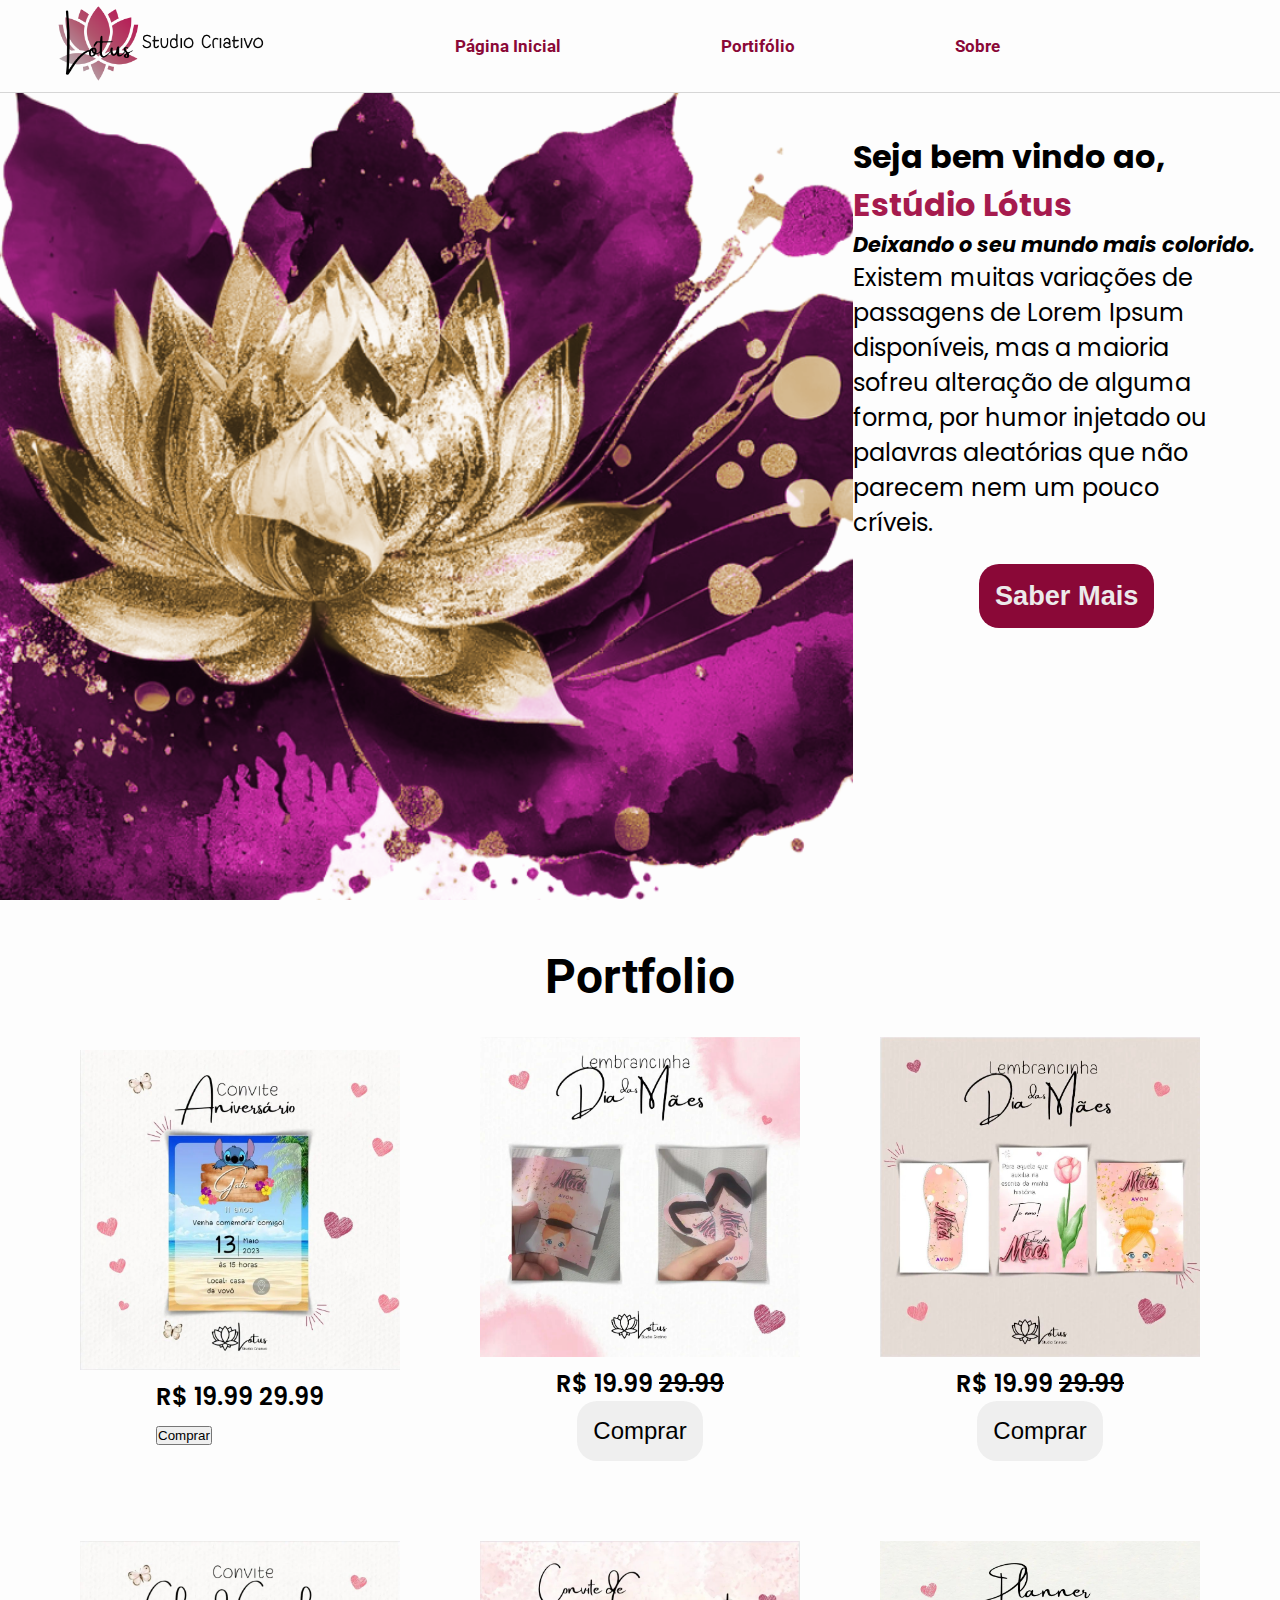
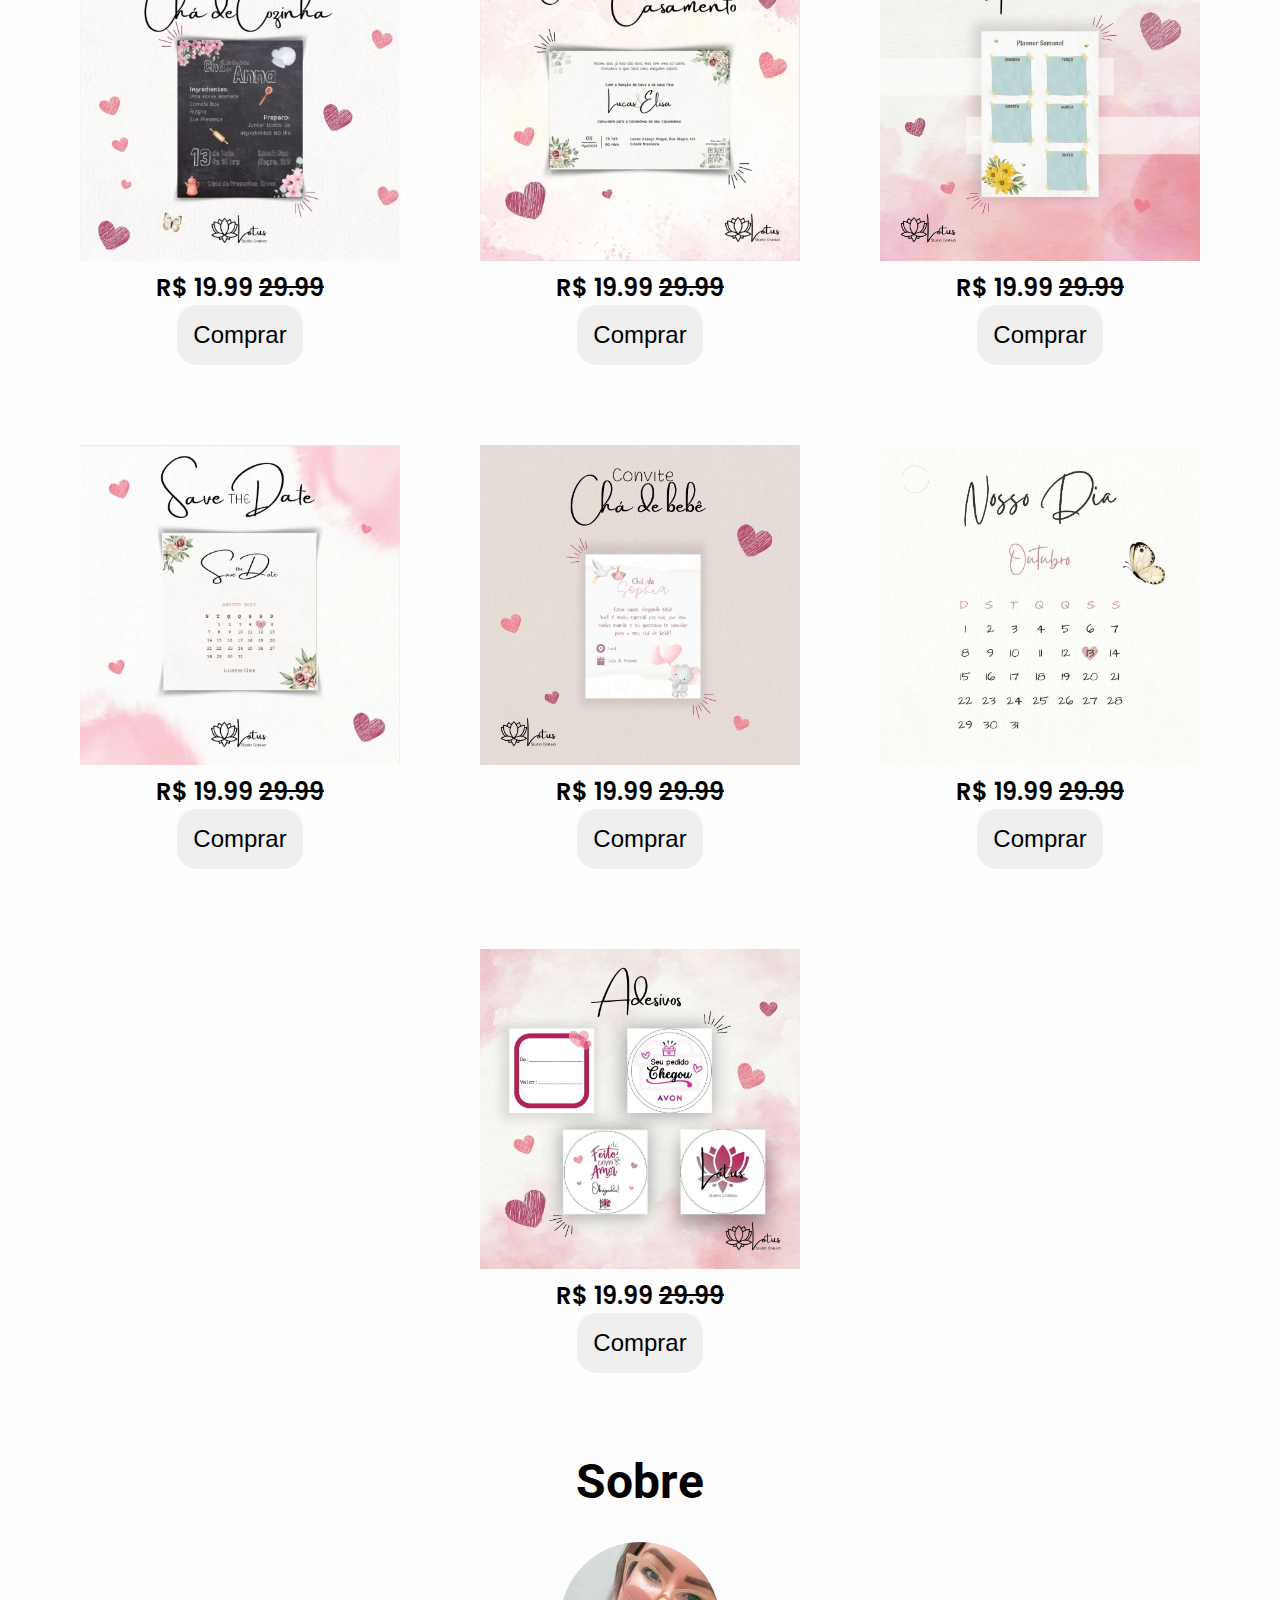
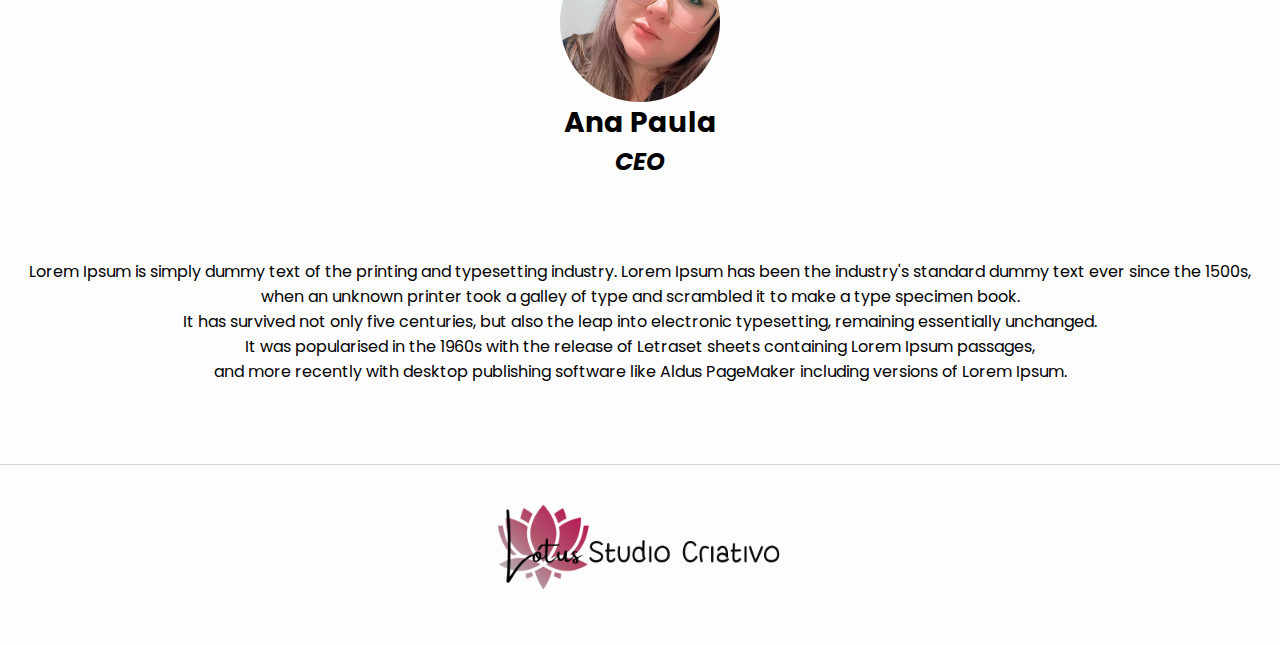
==== commit 7c2e4eef: "Update index.html" ====
--- a/index.html
+++ b/index.html
@@ -228,7 +228,7 @@
       </section>
       <footer id="rodape">
         <img
-          src="/contents/imgs/rodape1.png"
+          src="/contents/imgs/cabecalho1.png"
           alt="Estudio-Lotus"
           id="img-footer" />
       </footer>
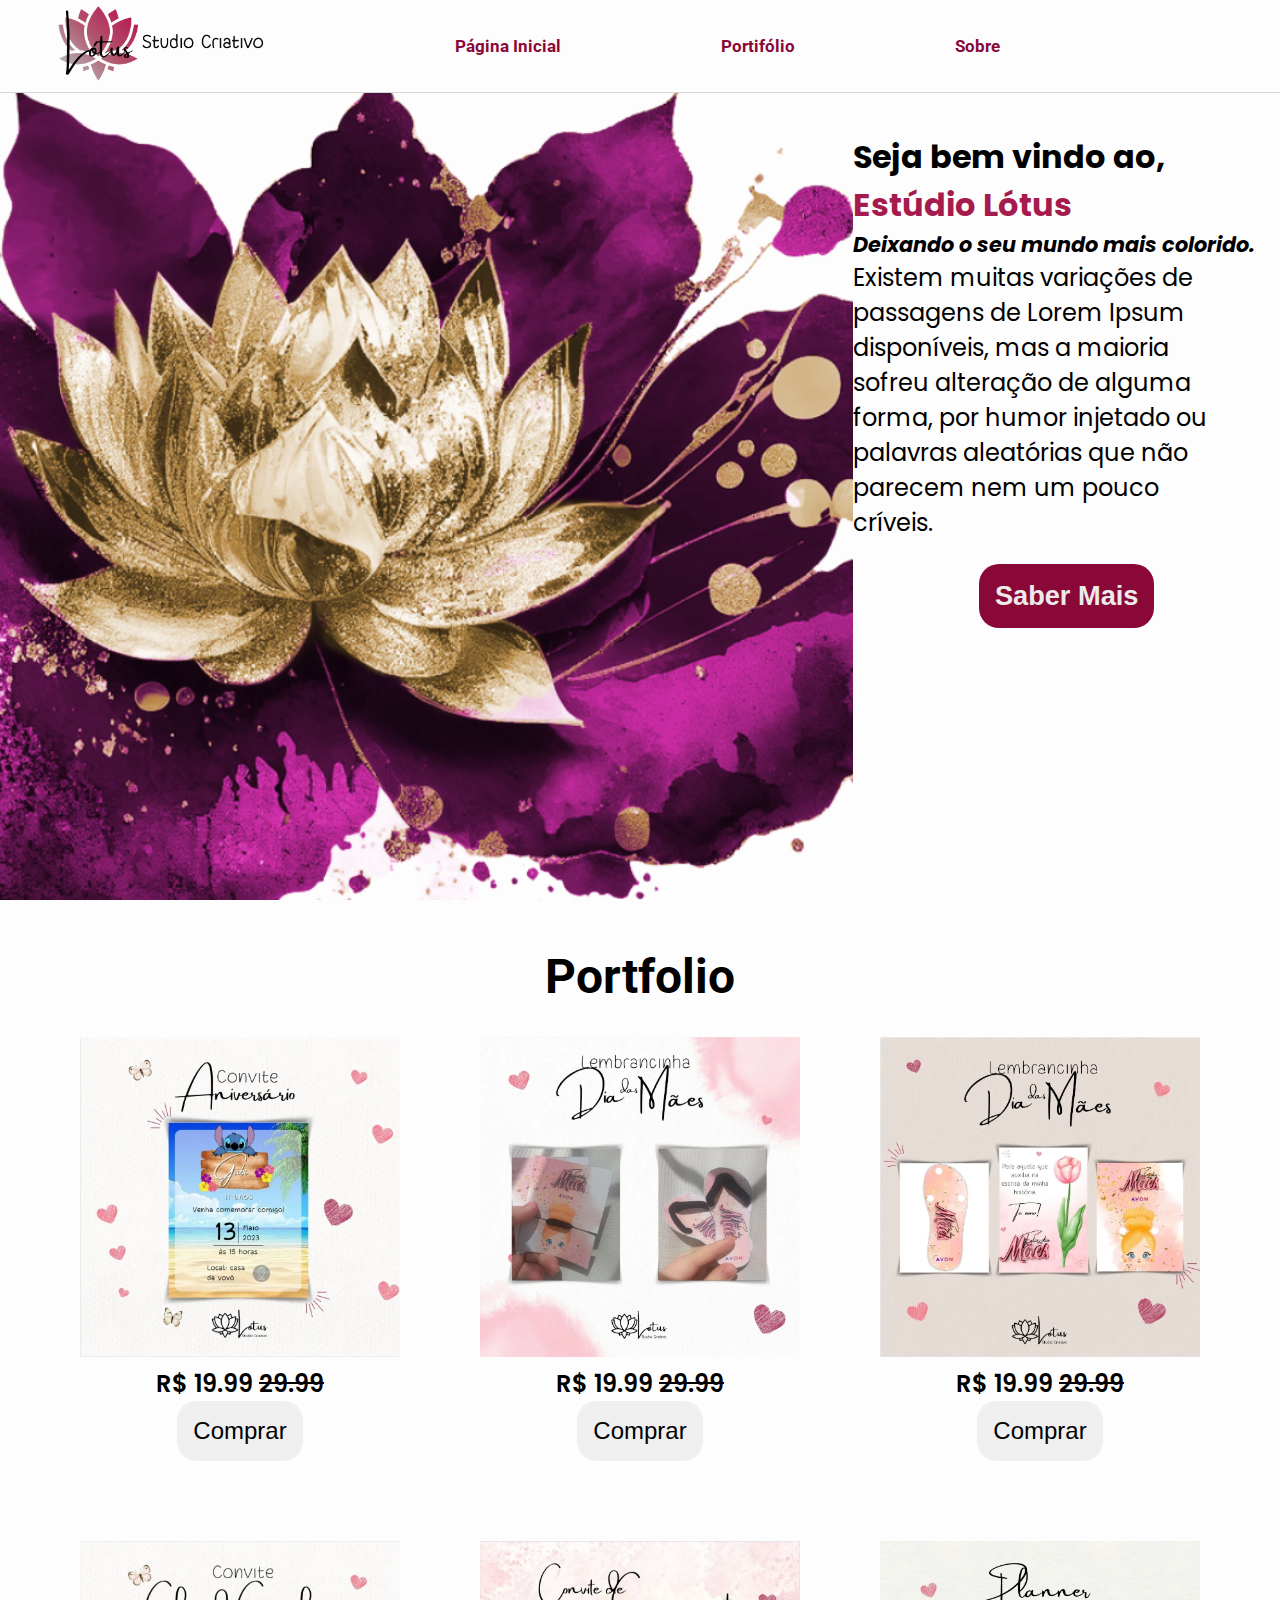
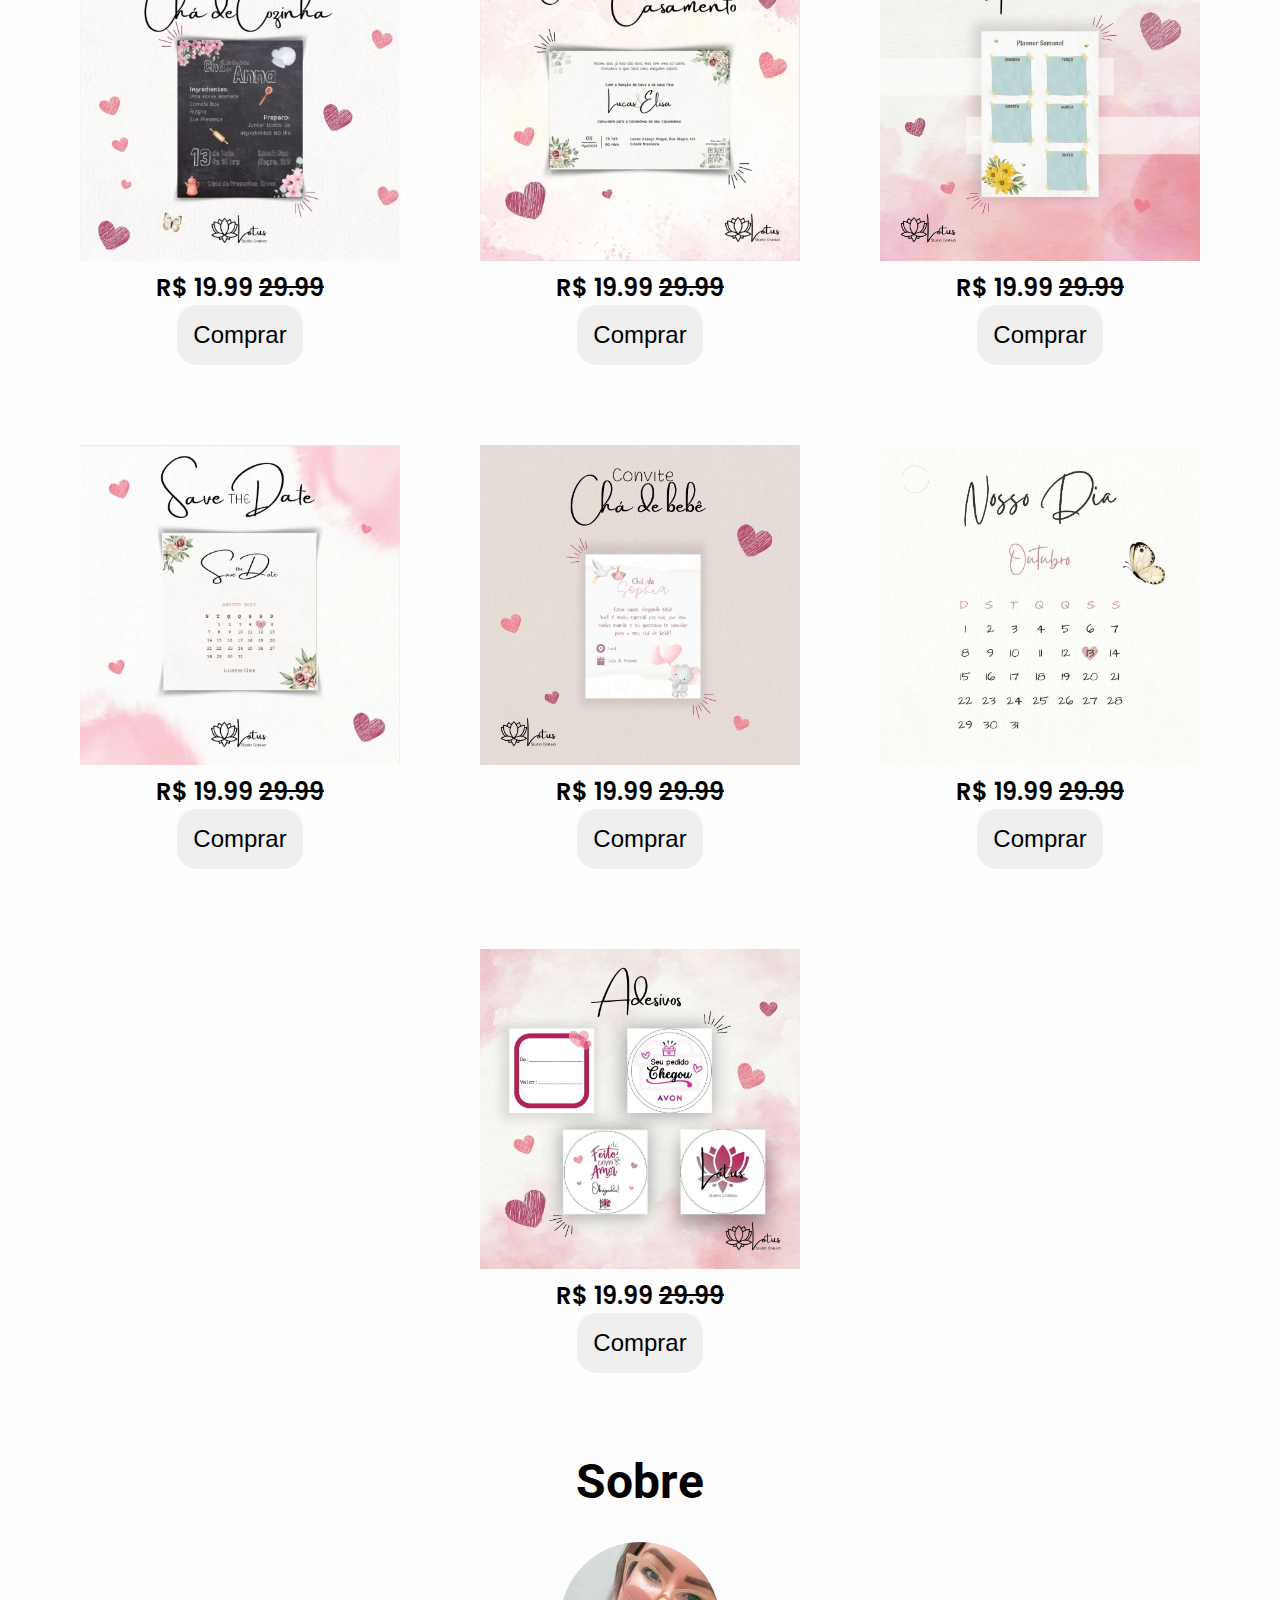
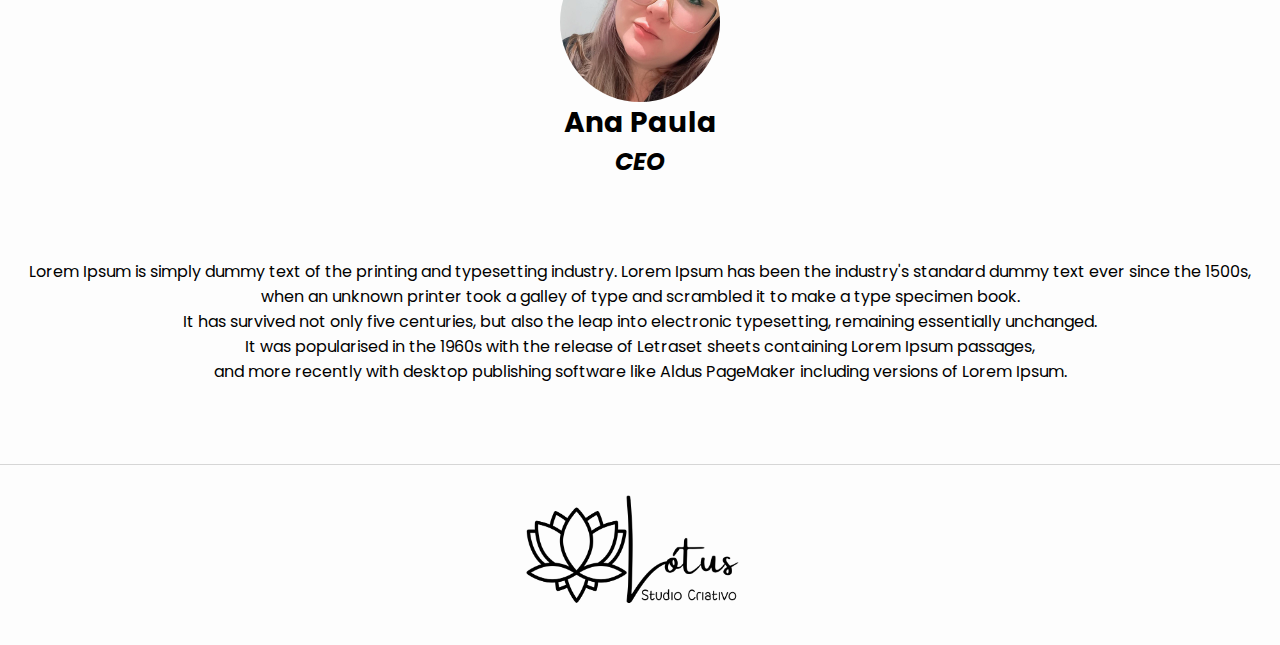
==== commit 9e0ae142: "Update index.html" ====
--- a/index.html
+++ b/index.html
@@ -111,7 +111,7 @@
             <div class="card-img">
               <img src="/contents/imgs/portifolio1.jpg" alt="" class="item" />
             </div>
-            <div>
+            <div class="preco">
               <p>R$ 19.99 <span>29.99</span></p>
               <button>Comprar</button>
             </div>
@@ -228,7 +228,7 @@
       </section>
       <footer id="rodape">
         <img
-          src="/contents/imgs/cabecalho1.png"
+          src="/contents/imgs/rodape1.png"
           alt="Estudio-Lotus"
           id="img-footer" />
       </footer>
